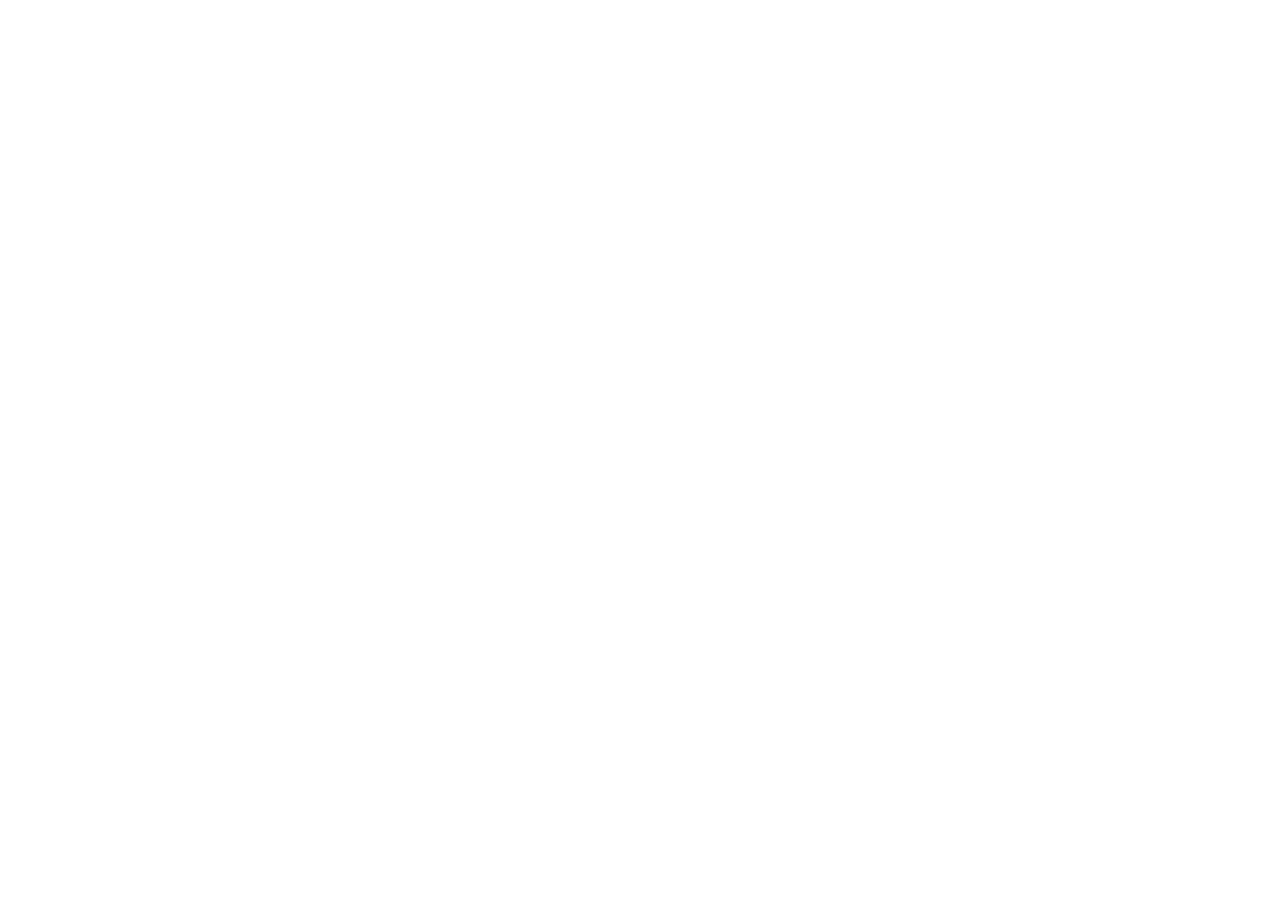
==== public/index.html @ 2d5417a7 "firebase stuff" ====
<!DOCTYPE html>
<html lang="en">
<head>
    <meta charset="UTF-8">
    <meta name="viewport" content="width=device-width, initial-scale=1.0">
    <title>Elkins TSA</title>
</head>
<body>
    <section ide = "home">

    </section>
    <section id = "competitions">

    </section>
    <section id = "calendar">

    </section>
    <section id = "about">

    </section>
    <section id = "contact">

    </section>
</body>
</html>
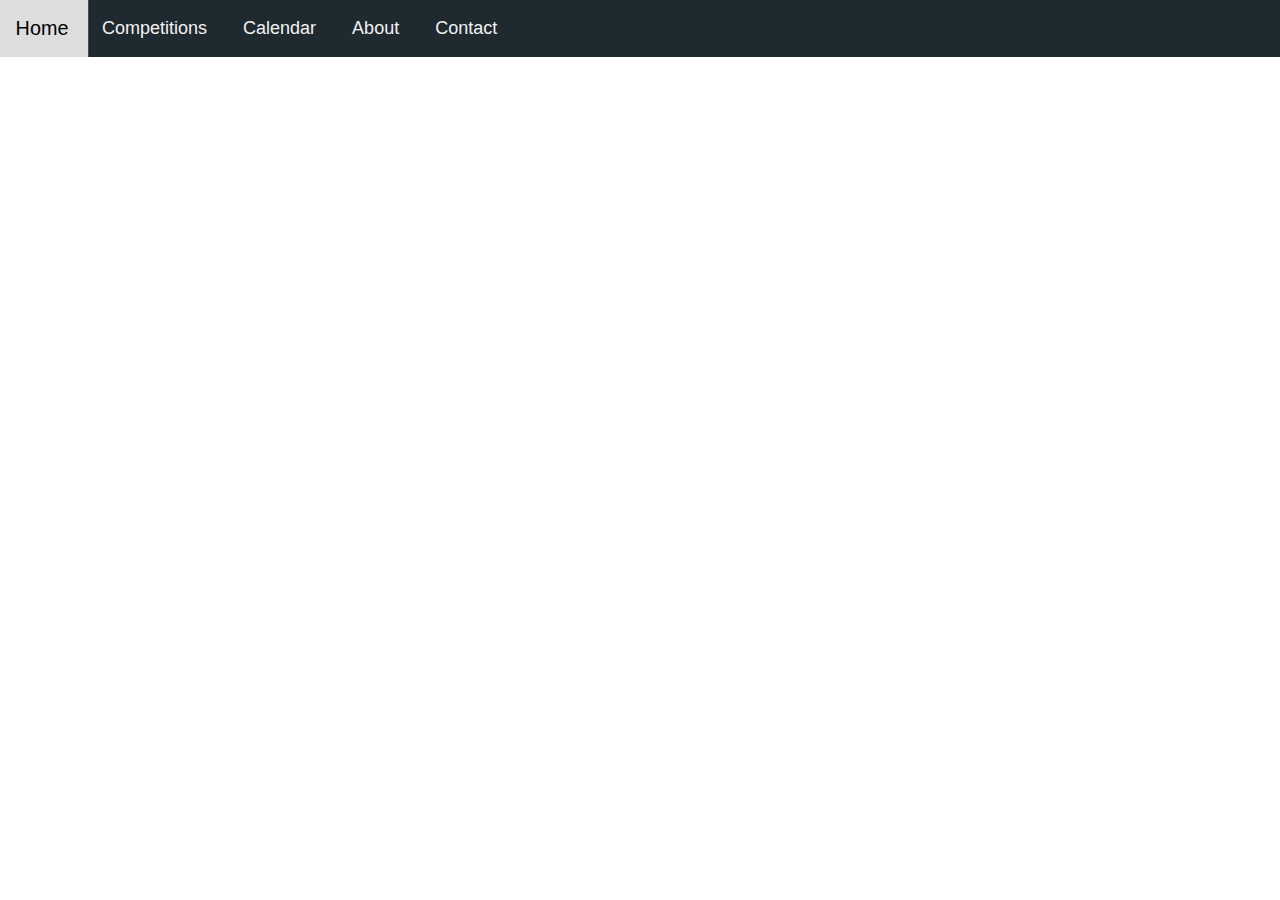
==== commit 1e87c212: "navbar" ====
--- a/public/index.html
+++ b/public/index.html
@@ -1,25 +1,35 @@
 <!DOCTYPE html>
 <html lang="en">
+
 <head>
     <meta charset="UTF-8">
     <meta name="viewport" content="width=device-width, initial-scale=1.0">
     <title>Elkins TSA</title>
+    <link rel="stylesheet" href="css/index.css">
 </head>
+
 <body>
-    <section ide = "home">
+    <div id="topnav">
+        <a class="active" href="#home">Home</a>
+        <a href="#competitions">Competitions</a>
+        <a href="#calendar">Calendar</a>
+        <a href="#about">About</a>
+        <a href="#contact">Contact</a>
+    </div>
+    <section id="home">
+    </section>
+    <section id="competitions">
 
     </section>
-    <section id = "competitions">
+    <section id="calendar">
 
     </section>
-    <section id = "calendar">
+    <section id="about">
 
     </section>
-    <section id = "about">
-
-    </section>
-    <section id = "contact">
+    <section id="contact">
 
     </section>
 </body>
+
 </html>--- a/public/css/index.css
+++ b/public/css/index.css
@@ -0,0 +1,33 @@
+#topnav {
+    z-index: 10;
+    position: fixed;
+    width: 100%;
+    top: 0px;
+    left: 0px;
+    background-color: rgb(31, 41, 48);
+    min-height: 5vh;
+    overflow: hidden;
+}
+
+#topnav a {
+    float: left;
+    font-family: 'Gill Sans', 'Gill Sans MT', Calibri, 'Trebuchet MS', sans-serif;
+    display: block;
+    color: #f2f2f2;
+    text-align: center;
+    padding: 2vh;
+    text-decoration: none;
+    font-size: 2vh;
+    transition: transform .2s;
+}
+
+#topnav a:hover {
+    background-color: #ddd;
+    color: black;
+    transform: scale(1.1);
+}
+
+.active {
+    background-color: #3b586b;
+    color: white;
+}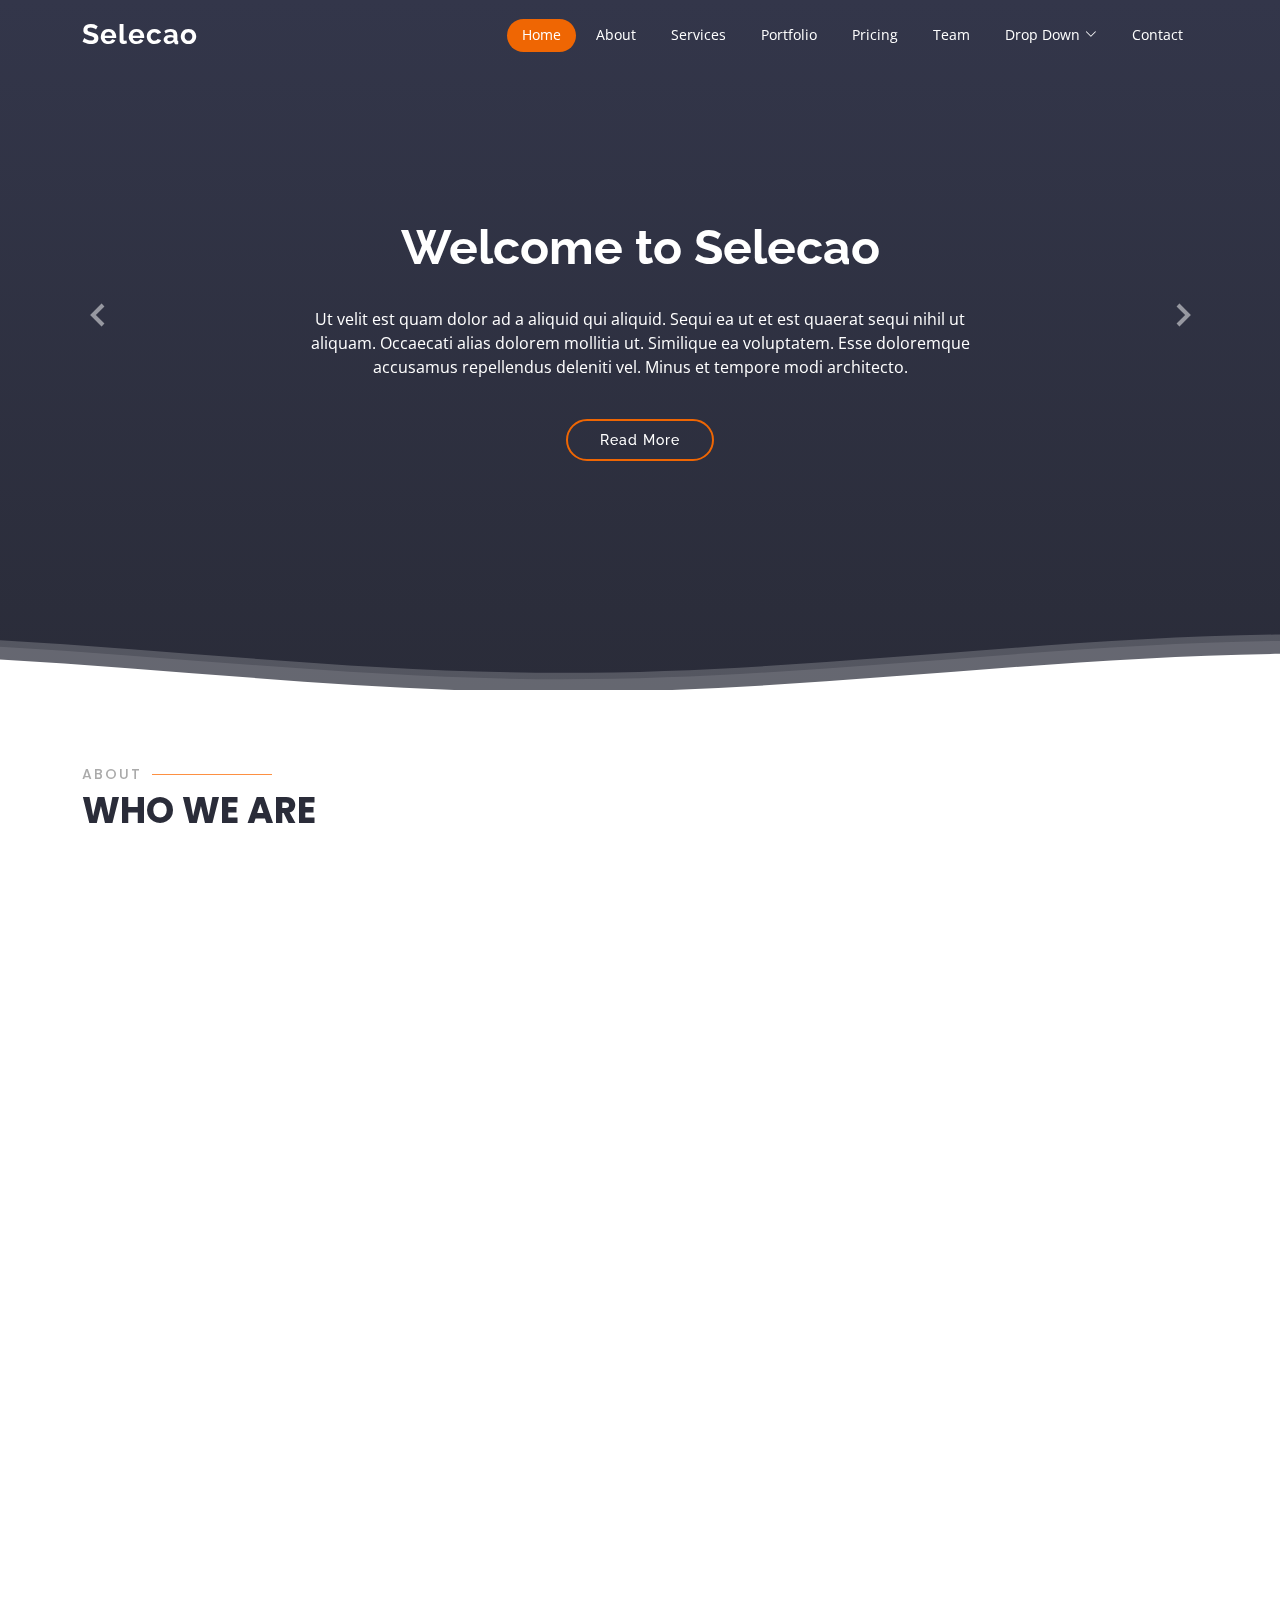
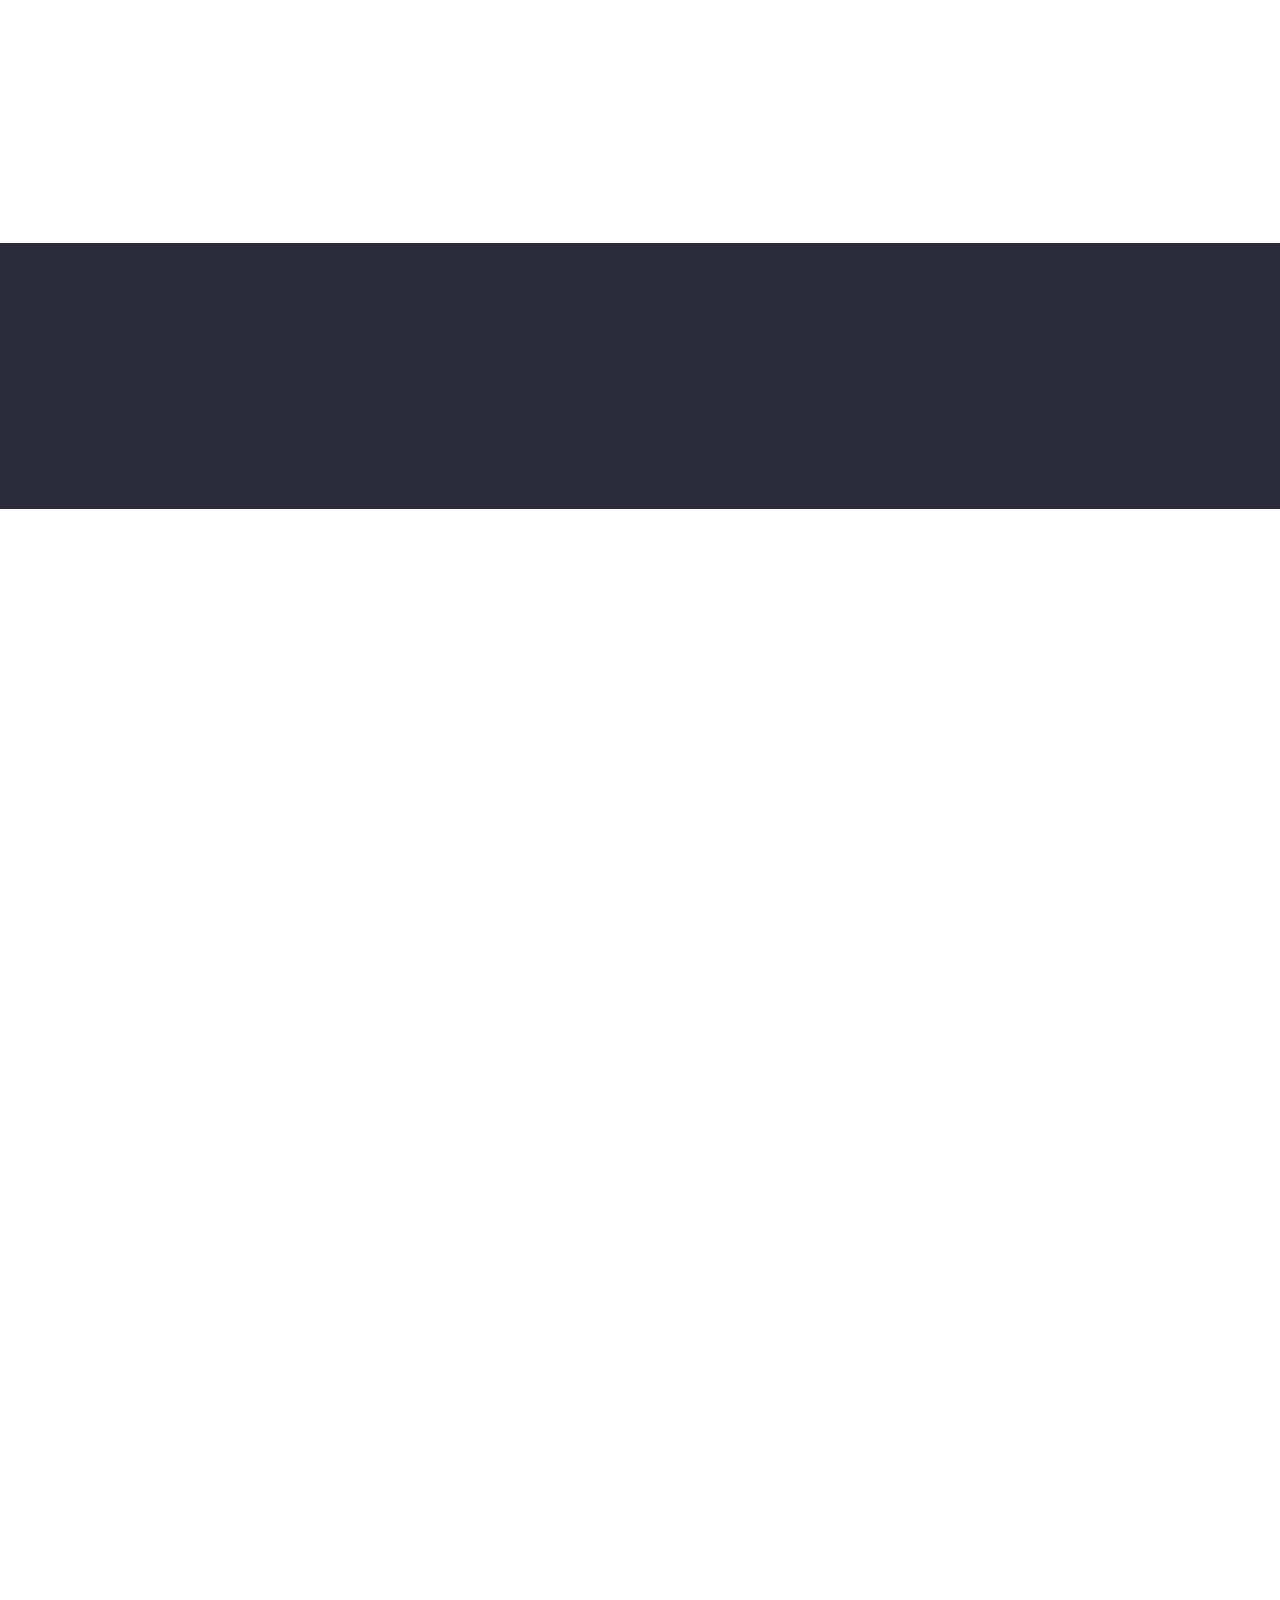
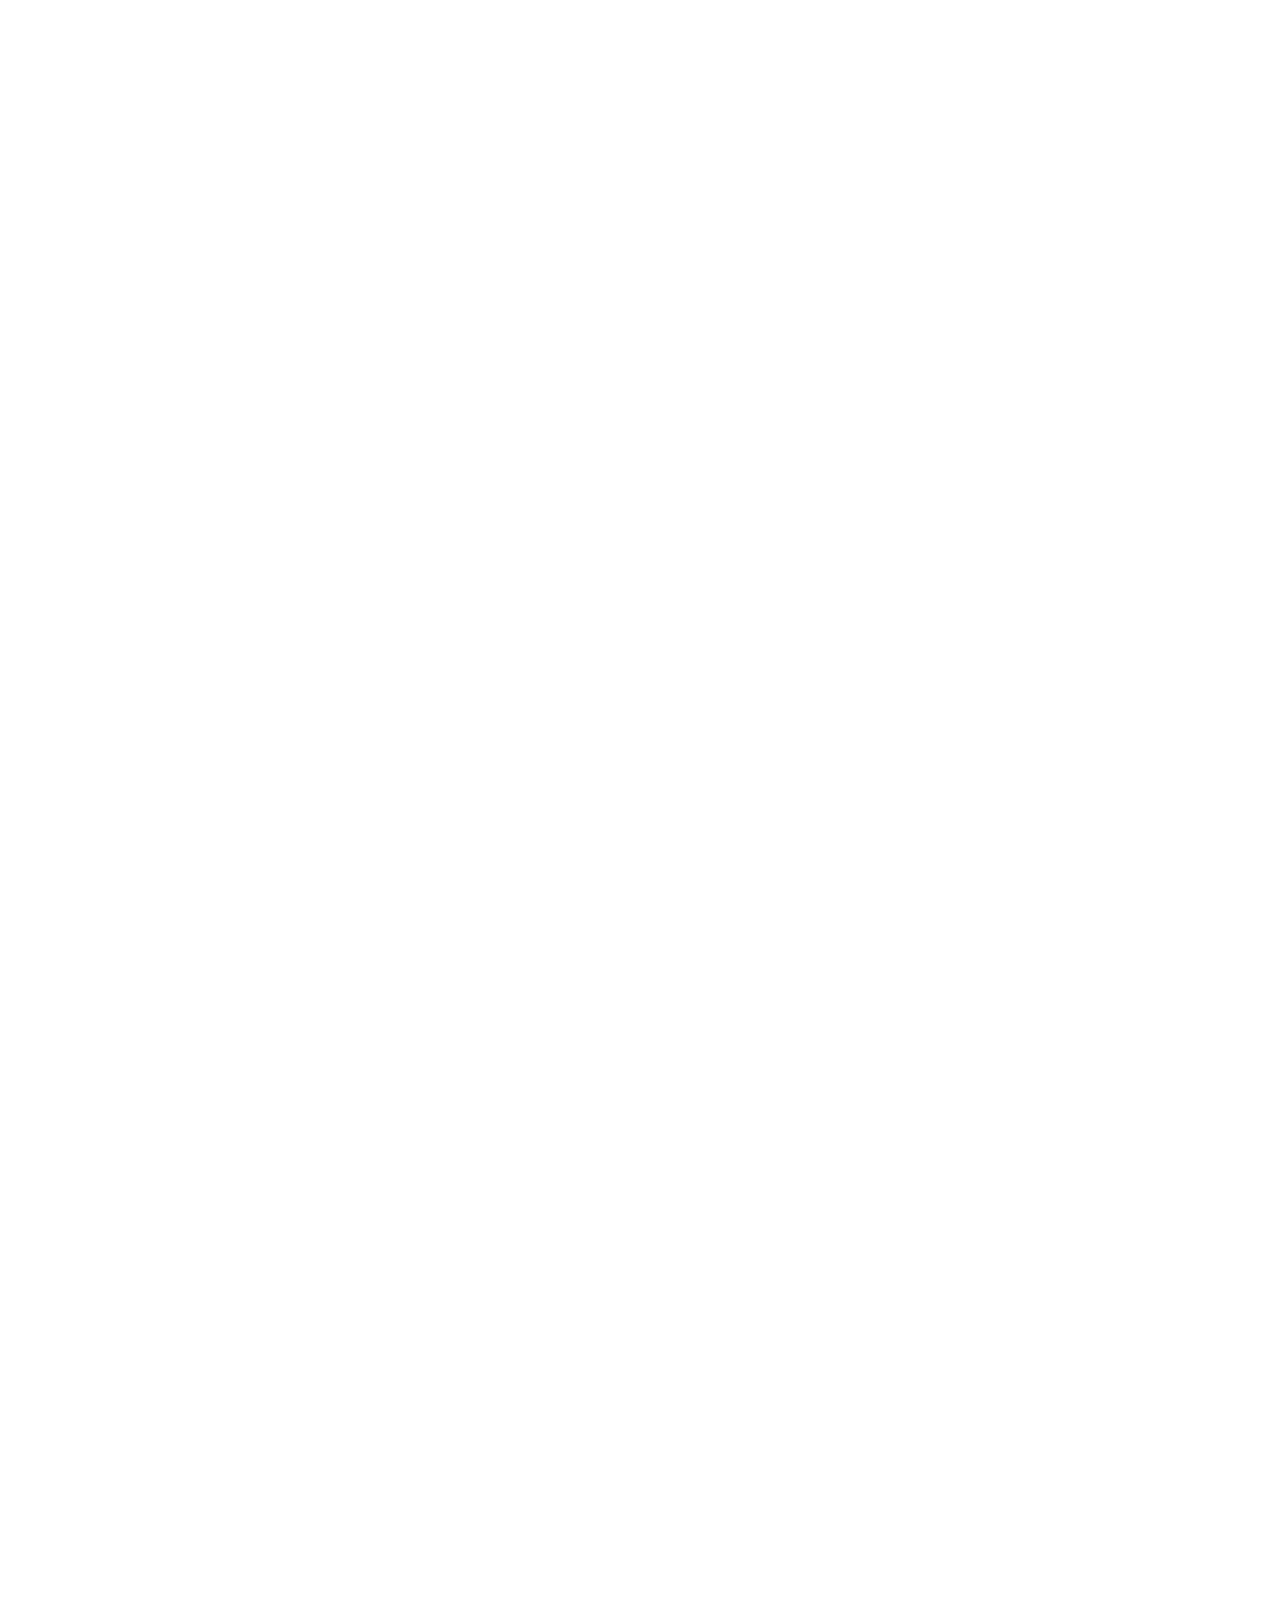
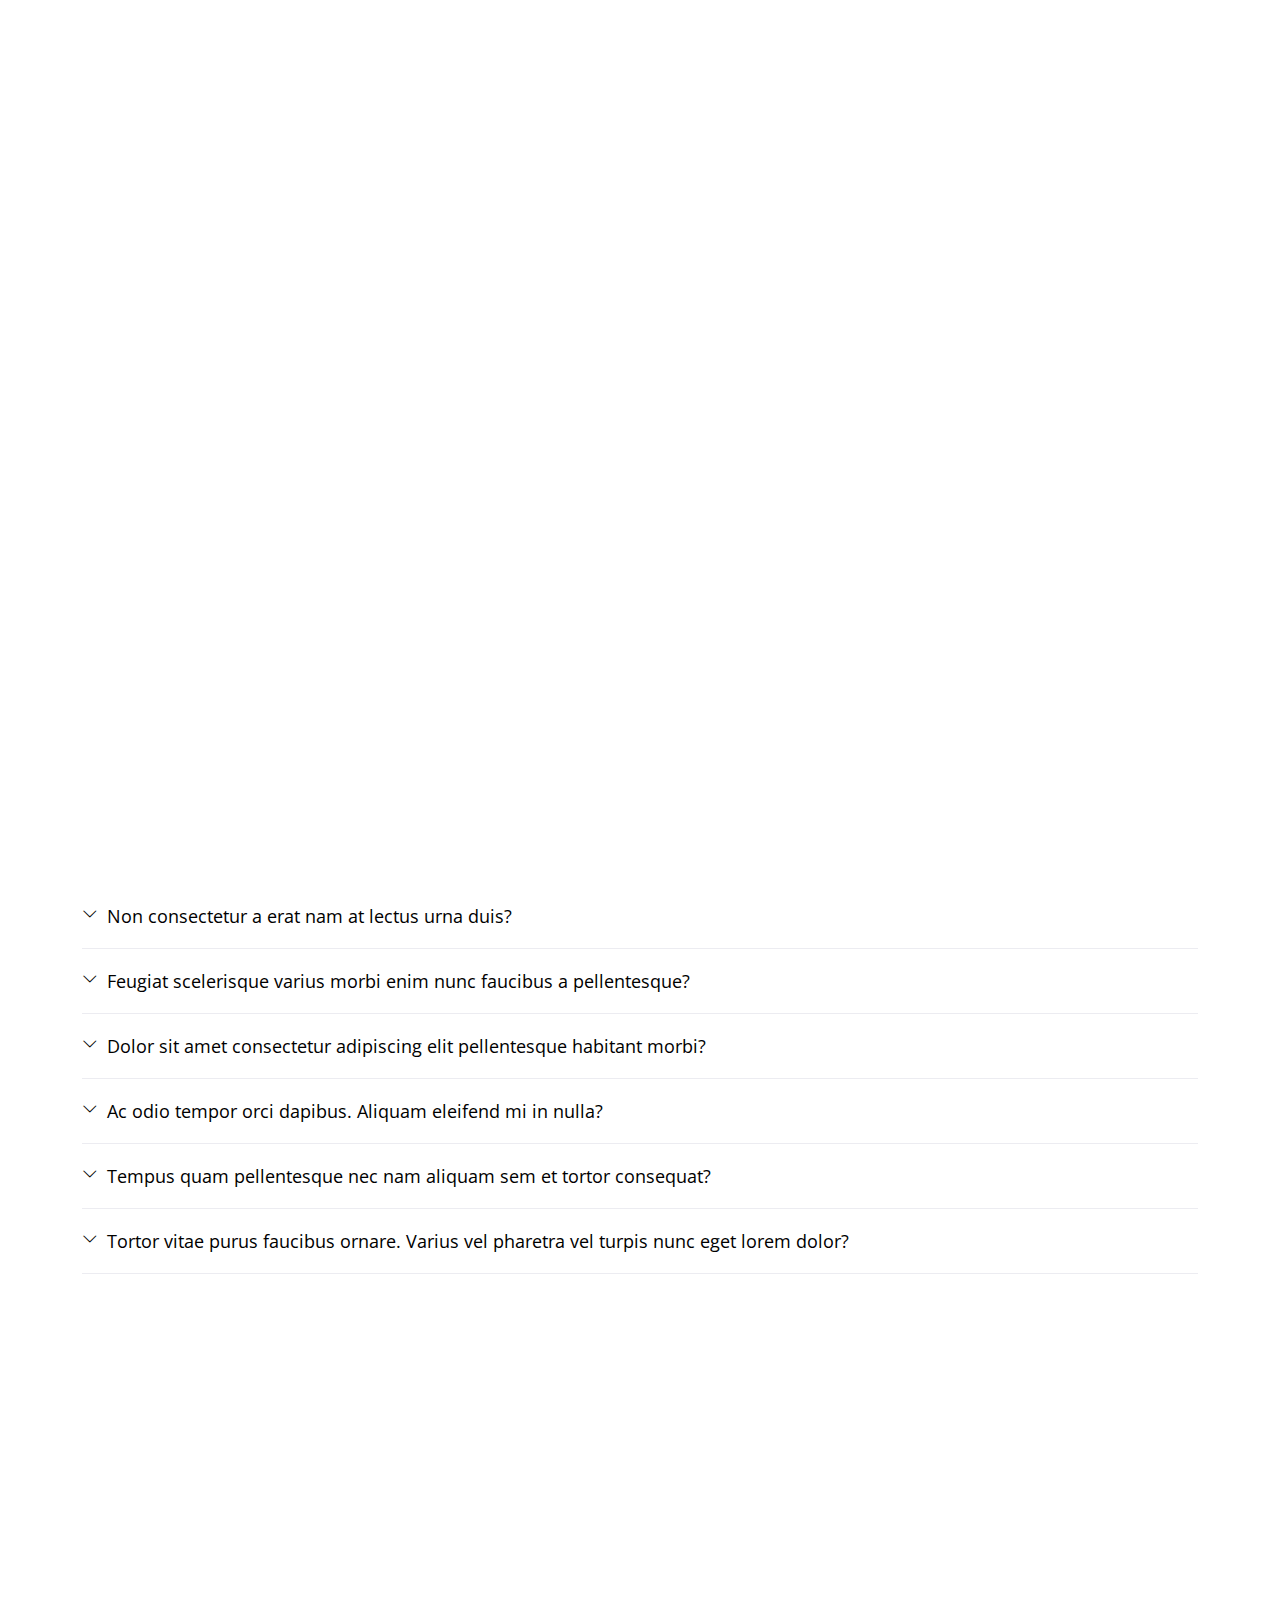
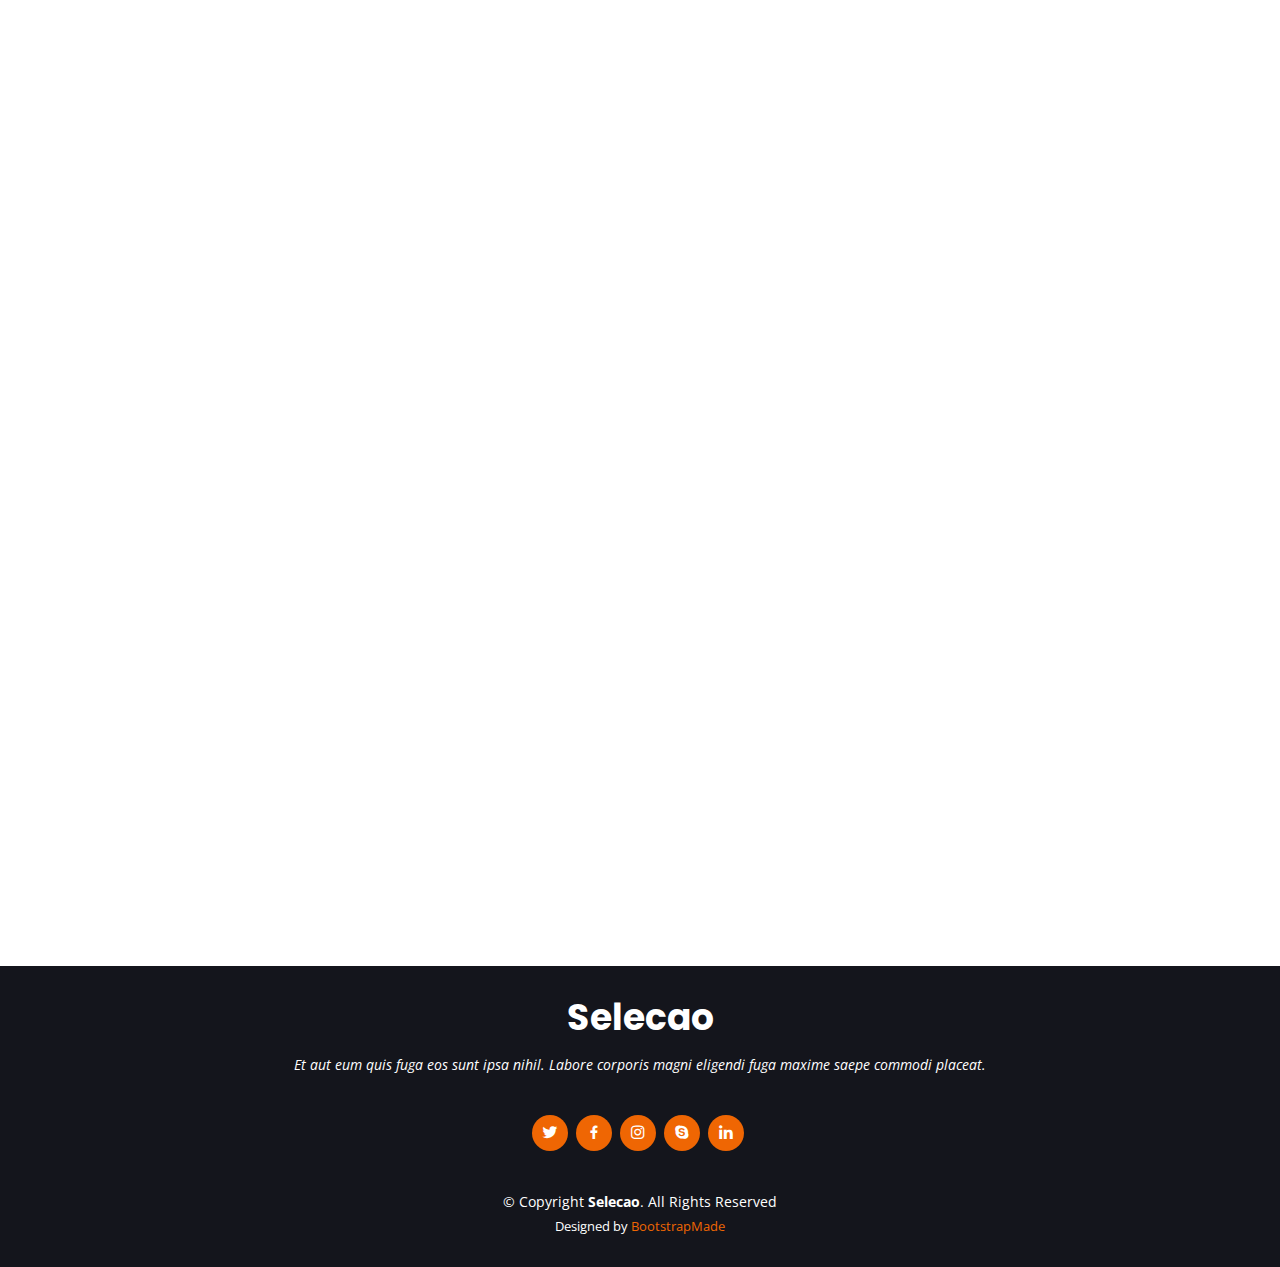
==== commit 4a9131ed: "boot strap chnages" ====
--- a/public/index.html
+++ b/public/index.html
@@ -2,34 +2,938 @@
 <html lang="en">
 
 <head>
-    <meta charset="UTF-8">
-    <meta name="viewport" content="width=device-width, initial-scale=1.0">
-    <title>Elkins TSA</title>
-    <link rel="stylesheet" href="css/index.css">
+  <meta charset="utf-8">
+  <meta content="width=device-width, initial-scale=1.0" name="viewport">
+
+  <title>Selecao Bootstrap Template - Index</title>
+  <meta content="" name="description">
+  <meta content="" name="keywords">
+
+  <!-- Favicons -->
+  <link href="assets/img/favicon.png" rel="icon">
+  <link href="assets/img/apple-touch-icon.png" rel="apple-touch-icon">
+
+  <!-- Google Fonts -->
+  <link href="https://fonts.googleapis.com/css?family=Open+Sans:300,300i,400,400i,600,600i,700,700i|Raleway:300,300i,400,400i,500,500i,600,600i,700,700i|Poppins:300,300i,400,400i,500,500i,600,600i,700,700i" rel="stylesheet">
+
+  <!-- Vendor CSS Files -->
+  <link href="assets/vendor/animate.css/animate.min.css" rel="stylesheet">
+  <link href="assets/vendor/aos/aos.css" rel="stylesheet">
+  <link href="assets/vendor/bootstrap/css/bootstrap.min.css" rel="stylesheet">
+  <link href="assets/vendor/bootstrap-icons/bootstrap-icons.css" rel="stylesheet">
+  <link href="assets/vendor/boxicons/css/boxicons.min.css" rel="stylesheet">
+  <link href="assets/vendor/glightbox/css/glightbox.min.css" rel="stylesheet">
+  <link href="assets/vendor/remixicon/remixicon.css" rel="stylesheet">
+  <link href="assets/vendor/swiper/swiper-bundle.min.css" rel="stylesheet">
+
+  <!-- Template Main CSS File -->
+  <link href="assets/css/style.css" rel="stylesheet">
+
+  <!-- =======================================================
+  * Template Name: Selecao
+  * Updated: Jul 27 2023 with Bootstrap v5.3.1
+  * Template URL: https://bootstrapmade.com/selecao-bootstrap-template/
+  * Author: BootstrapMade.com
+  * License: https://bootstrapmade.com/license/
+  ======================================================== -->
 </head>
 
 <body>
-    <div id="topnav">
-        <a class="active" href="#home">Home</a>
-        <a href="#competitions">Competitions</a>
-        <a href="#calendar">Calendar</a>
-        <a href="#about">About</a>
-        <a href="#contact">Contact</a>
+
+  <!-- ======= Header ======= -->
+  <header id="header" class="fixed-top d-flex align-items-center  header-transparent ">
+    <div class="container d-flex align-items-center justify-content-between">
+
+      <div class="logo">
+        <h1><a href="index.html">Selecao</a></h1>
+        <!-- Uncomment below if you prefer to use an image logo -->
+        <!-- <a href="index.html"><img src="assets/img/logo.png" alt="" class="img-fluid"></a>-->
+      </div>
+
+      <nav id="navbar" class="navbar">
+        <ul>
+          <li><a class="nav-link scrollto active" href="#hero">Home</a></li>
+          <li><a class="nav-link scrollto" href="#about">About</a></li>
+          <li><a class="nav-link scrollto" href="#services">Services</a></li>
+          <li><a class="nav-link scrollto " href="#portfolio">Portfolio</a></li>
+          <li><a class="nav-link scrollto" href="#pricing">Pricing</a></li>
+          <li><a class="nav-link scrollto" href="#team">Team</a></li>
+          <li class="dropdown"><a href="#"><span>Drop Down</span> <i class="bi bi-chevron-down"></i></a>
+            <ul>
+              <li><a href="#">Drop Down 1</a></li>
+              <li class="dropdown"><a href="#"><span>Deep Drop Down</span> <i class="bi bi-chevron-right"></i></a>
+                <ul>
+                  <li><a href="#">Deep Drop Down 1</a></li>
+                  <li><a href="#">Deep Drop Down 2</a></li>
+                  <li><a href="#">Deep Drop Down 3</a></li>
+                  <li><a href="#">Deep Drop Down 4</a></li>
+                  <li><a href="#">Deep Drop Down 5</a></li>
+                </ul>
+              </li>
+              <li><a href="#">Drop Down 2</a></li>
+              <li><a href="#">Drop Down 3</a></li>
+              <li><a href="#">Drop Down 4</a></li>
+            </ul>
+          </li>
+          <li><a class="nav-link scrollto" href="#contact">Contact</a></li>
+        </ul>
+        <i class="bi bi-list mobile-nav-toggle"></i>
+      </nav><!-- .navbar -->
+
     </div>
-    <section id="home">
-    </section>
-    <section id="competitions">
-
-    </section>
-    <section id="calendar">
-
-    </section>
-    <section id="about">
-
-    </section>
-    <section id="contact">
-
-    </section>
+  </header><!-- End Header -->
+
+  <!-- ======= Hero Section ======= -->
+  <section id="hero" class="d-flex flex-column justify-content-end align-items-center">
+    <div id="heroCarousel" data-bs-interval="5000" class="container carousel carousel-fade" data-bs-ride="carousel">
+
+      <!-- Slide 1 -->
+      <div class="carousel-item active">
+        <div class="carousel-container">
+          <h2 class="animate__animated animate__fadeInDown">Welcome to <span>Selecao</span></h2>
+          <p class="animate__animated fanimate__adeInUp">Ut velit est quam dolor ad a aliquid qui aliquid. Sequi ea ut et est quaerat sequi nihil ut aliquam. Occaecati alias dolorem mollitia ut. Similique ea voluptatem. Esse doloremque accusamus repellendus deleniti vel. Minus et tempore modi architecto.</p>
+          <a href="#about" class="btn-get-started animate__animated animate__fadeInUp scrollto">Read More</a>
+        </div>
+      </div>
+
+      <!-- Slide 2 -->
+      <div class="carousel-item">
+        <div class="carousel-container">
+          <h2 class="animate__animated animate__fadeInDown">Lorem Ipsum Dolor</h2>
+          <p class="animate__animated animate__fadeInUp">Ut velit est quam dolor ad a aliquid qui aliquid. Sequi ea ut et est quaerat sequi nihil ut aliquam. Occaecati alias dolorem mollitia ut. Similique ea voluptatem. Esse doloremque accusamus repellendus deleniti vel. Minus et tempore modi architecto.</p>
+          <a href="#about" class="btn-get-started animate__animated animate__fadeInUp scrollto">Read More</a>
+        </div>
+      </div>
+
+      <!-- Slide 3 -->
+      <div class="carousel-item">
+        <div class="carousel-container">
+          <h2 class="animate__animated animate__fadeInDown">Sequi ea ut et est quaerat</h2>
+          <p class="animate__animated animate__fadeInUp">Ut velit est quam dolor ad a aliquid qui aliquid. Sequi ea ut et est quaerat sequi nihil ut aliquam. Occaecati alias dolorem mollitia ut. Similique ea voluptatem. Esse doloremque accusamus repellendus deleniti vel. Minus et tempore modi architecto.</p>
+          <a href="#about" class="btn-get-started animate__animated animate__fadeInUp scrollto">Read More</a>
+        </div>
+      </div>
+
+      <a class="carousel-control-prev" href="#heroCarousel" role="button" data-bs-slide="prev">
+        <span class="carousel-control-prev-icon bx bx-chevron-left" aria-hidden="true"></span>
+      </a>
+
+      <a class="carousel-control-next" href="#heroCarousel" role="button" data-bs-slide="next">
+        <span class="carousel-control-next-icon bx bx-chevron-right" aria-hidden="true"></span>
+      </a>
+
+    </div>
+
+    <svg class="hero-waves" xmlns="http://www.w3.org/2000/svg" xmlns:xlink="http://www.w3.org/1999/xlink" viewBox="0 24 150 28 " preserveAspectRatio="none">
+      <defs>
+        <path id="wave-path" d="M-160 44c30 0 58-18 88-18s 58 18 88 18 58-18 88-18 58 18 88 18 v44h-352z">
+      </defs>
+      <g class="wave1">
+        <use xlink:href="#wave-path" x="50" y="3" fill="rgba(255,255,255, .1)">
+      </g>
+      <g class="wave2">
+        <use xlink:href="#wave-path" x="50" y="0" fill="rgba(255,255,255, .2)">
+      </g>
+      <g class="wave3">
+        <use xlink:href="#wave-path" x="50" y="9" fill="#fff">
+      </g>
+    </svg>
+
+  </section><!-- End Hero -->
+
+  <main id="main">
+
+    <!-- ======= About Section ======= -->
+    <section id="about" class="about">
+      <div class="container">
+
+        <div class="section-title" data-aos="zoom-out">
+          <h2>About</h2>
+          <p>Who we are</p>
+        </div>
+
+        <div class="row content" data-aos="fade-up">
+          <div class="col-lg-6">
+            <p>
+              Lorem ipsum dolor sit amet, consectetur adipiscing elit, sed do eiusmod tempor incididunt ut labore et dolore
+              magna aliqua.
+            </p>
+            <ul>
+              <li><i class="ri-check-double-line"></i> Ullamco laboris nisi ut aliquip ex ea commodo consequat</li>
+              <li><i class="ri-check-double-line"></i> Duis aute irure dolor in reprehenderit in voluptate velit</li>
+              <li><i class="ri-check-double-line"></i> Ullamco laboris nisi ut aliquip ex ea commodo consequat</li>
+            </ul>
+          </div>
+          <div class="col-lg-6 pt-4 pt-lg-0">
+            <p>
+              Ullamco laboris nisi ut aliquip ex ea commodo consequat. Duis aute irure dolor in reprehenderit in voluptate
+              velit esse cillum dolore eu fugiat nulla pariatur. Excepteur sint occaecat cupidatat non proident, sunt in
+              culpa qui officia deserunt mollit anim id est laborum.
+            </p>
+            <a href="#" class="btn-learn-more">Learn More</a>
+          </div>
+        </div>
+
+      </div>
+    </section><!-- End About Section -->
+
+    <!-- ======= Features Section ======= -->
+    <section id="features" class="features">
+      <div class="container">
+
+        <ul class="nav nav-tabs row d-flex">
+          <li class="nav-item col-3" data-aos="zoom-in">
+            <a class="nav-link active show" data-bs-toggle="tab" href="#tab-1">
+              <i class="ri-gps-line"></i>
+              <h4 class="d-none d-lg-block">Modi sit est dela pireda nest</h4>
+            </a>
+          </li>
+          <li class="nav-item col-3" data-aos="zoom-in" data-aos-delay="100">
+            <a class="nav-link" data-bs-toggle="tab" href="#tab-2">
+              <i class="ri-body-scan-line"></i>
+              <h4 class="d-none d-lg-block">Unde praesenti mara setra le</h4>
+            </a>
+          </li>
+          <li class="nav-item col-3" data-aos="zoom-in" data-aos-delay="200">
+            <a class="nav-link" data-bs-toggle="tab" href="#tab-3">
+              <i class="ri-sun-line"></i>
+              <h4 class="d-none d-lg-block">Pariatur explica nitro dela</h4>
+            </a>
+          </li>
+          <li class="nav-item col-3" data-aos="zoom-in" data-aos-delay="300">
+            <a class="nav-link" data-bs-toggle="tab" href="#tab-4">
+              <i class="ri-store-line"></i>
+              <h4 class="d-none d-lg-block">Nostrum qui dile node</h4>
+            </a>
+          </li>
+        </ul>
+
+        <div class="tab-content" data-aos="fade-up">
+          <div class="tab-pane active show" id="tab-1">
+            <div class="row">
+              <div class="col-lg-6 order-2 order-lg-1 mt-3 mt-lg-0">
+                <h3>Voluptatem dignissimos provident quasi corporis voluptates sit assumenda.</h3>
+                <p class="fst-italic">
+                  Lorem ipsum dolor sit amet, consectetur adipiscing elit, sed do eiusmod tempor incididunt ut labore et dolore
+                  magna aliqua.
+                </p>
+                <ul>
+                  <li><i class="ri-check-double-line"></i> Ullamco laboris nisi ut aliquip ex ea commodo consequat.</li>
+                  <li><i class="ri-check-double-line"></i> Duis aute irure dolor in reprehenderit in voluptate velit.</li>
+                  <li><i class="ri-check-double-line"></i> Ullamco laboris nisi ut aliquip ex ea commodo consequat. Duis aute irure dolor in reprehenderit in voluptate trideta storacalaperda mastiro dolore eu fugiat nulla pariatur.</li>
+                </ul>
+                <p>
+                  Ullamco laboris nisi ut aliquip ex ea commodo consequat. Duis aute irure dolor in reprehenderit in voluptate
+                  velit esse cillum dolore eu fugiat nulla pariatur. Excepteur sint occaecat cupidatat non proident, sunt in
+                  culpa qui officia deserunt mollit anim id est laborum
+                </p>
+              </div>
+              <div class="col-lg-6 order-1 order-lg-2 text-center">
+                <img src="assets/img/features-1.png" alt="" class="img-fluid">
+              </div>
+            </div>
+          </div>
+          <div class="tab-pane" id="tab-2">
+            <div class="row">
+              <div class="col-lg-6 order-2 order-lg-1 mt-3 mt-lg-0">
+                <h3>Neque exercitationem debitis soluta quos debitis quo mollitia officia est</h3>
+                <p>
+                  Ullamco laboris nisi ut aliquip ex ea commodo consequat. Duis aute irure dolor in reprehenderit in voluptate
+                  velit esse cillum dolore eu fugiat nulla pariatur. Excepteur sint occaecat cupidatat non proident, sunt in
+                  culpa qui officia deserunt mollit anim id est laborum
+                </p>
+                <p class="fst-italic">
+                  Lorem ipsum dolor sit amet, consectetur adipiscing elit, sed do eiusmod tempor incididunt ut labore et dolore
+                  magna aliqua.
+                </p>
+                <ul>
+                  <li><i class="ri-check-double-line"></i> Ullamco laboris nisi ut aliquip ex ea commodo consequat.</li>
+                  <li><i class="ri-check-double-line"></i> Duis aute irure dolor in reprehenderit in voluptate velit.</li>
+                  <li><i class="ri-check-double-line"></i> Provident mollitia neque rerum asperiores dolores quos qui a. Ipsum neque dolor voluptate nisi sed.</li>
+                  <li><i class="ri-check-double-line"></i> Ullamco laboris nisi ut aliquip ex ea commodo consequat. Duis aute irure dolor in reprehenderit in voluptate trideta storacalaperda mastiro dolore eu fugiat nulla pariatur.</li>
+                </ul>
+              </div>
+              <div class="col-lg-6 order-1 order-lg-2 text-center">
+                <img src="assets/img/features-2.png" alt="" class="img-fluid">
+              </div>
+            </div>
+          </div>
+          <div class="tab-pane" id="tab-3">
+            <div class="row">
+              <div class="col-lg-6 order-2 order-lg-1 mt-3 mt-lg-0">
+                <h3>Voluptatibus commodi ut accusamus ea repudiandae ut autem dolor ut assumenda</h3>
+                <p>
+                  Ullamco laboris nisi ut aliquip ex ea commodo consequat. Duis aute irure dolor in reprehenderit in voluptate
+                  velit esse cillum dolore eu fugiat nulla pariatur. Excepteur sint occaecat cupidatat non proident, sunt in
+                  culpa qui officia deserunt mollit anim id est laborum
+                </p>
+                <ul>
+                  <li><i class="ri-check-double-line"></i> Ullamco laboris nisi ut aliquip ex ea commodo consequat.</li>
+                  <li><i class="ri-check-double-line"></i> Duis aute irure dolor in reprehenderit in voluptate velit.</li>
+                  <li><i class="ri-check-double-line"></i> Provident mollitia neque rerum asperiores dolores quos qui a. Ipsum neque dolor voluptate nisi sed.</li>
+                </ul>
+                <p class="fst-italic">
+                  Lorem ipsum dolor sit amet, consectetur adipiscing elit, sed do eiusmod tempor incididunt ut labore et dolore
+                  magna aliqua.
+                </p>
+              </div>
+              <div class="col-lg-6 order-1 order-lg-2 text-center">
+                <img src="assets/img/features-3.png" alt="" class="img-fluid">
+              </div>
+            </div>
+          </div>
+          <div class="tab-pane" id="tab-4">
+            <div class="row">
+              <div class="col-lg-6 order-2 order-lg-1 mt-3 mt-lg-0">
+                <h3>Omnis fugiat ea explicabo sunt dolorum asperiores sequi inventore rerum</h3>
+                <p>
+                  Ullamco laboris nisi ut aliquip ex ea commodo consequat. Duis aute irure dolor in reprehenderit in voluptate
+                  velit esse cillum dolore eu fugiat nulla pariatur. Excepteur sint occaecat cupidatat non proident, sunt in
+                  culpa qui officia deserunt mollit anim id est laborum
+                </p>
+                <p class="fst-italic">
+                  Lorem ipsum dolor sit amet, consectetur adipiscing elit, sed do eiusmod tempor incididunt ut labore et dolore
+                  magna aliqua.
+                </p>
+                <ul>
+                  <li><i class="ri-check-double-line"></i> Ullamco laboris nisi ut aliquip ex ea commodo consequat.</li>
+                  <li><i class="ri-check-double-line"></i> Duis aute irure dolor in reprehenderit in voluptate velit.</li>
+                  <li><i class="ri-check-double-line"></i> Ullamco laboris nisi ut aliquip ex ea commodo consequat. Duis aute irure dolor in reprehenderit in voluptate trideta storacalaperda mastiro dolore eu fugiat nulla pariatur.</li>
+                </ul>
+              </div>
+              <div class="col-lg-6 order-1 order-lg-2 text-center">
+                <img src="assets/img/features-4.png" alt="" class="img-fluid">
+              </div>
+            </div>
+          </div>
+        </div>
+
+      </div>
+    </section><!-- End Features Section -->
+
+    <!-- ======= Cta Section ======= -->
+    <section id="cta" class="cta">
+      <div class="container">
+
+        <div class="row" data-aos="zoom-out">
+          <div class="col-lg-9 text-center text-lg-start">
+            <h3>Call To Action</h3>
+            <p> Duis aute irure dolor in reprehenderit in voluptate velit esse cillum dolore eu fugiat nulla pariatur. Excepteur sint occaecat cupidatat non proident, sunt in culpa qui officia deserunt mollit anim id est laborum.</p>
+          </div>
+          <div class="col-lg-3 cta-btn-container text-center">
+            <a class="cta-btn align-middle" href="#">Call To Action</a>
+          </div>
+        </div>
+
+      </div>
+    </section><!-- End Cta Section -->
+
+    <!-- ======= Services Section ======= -->
+    <section id="services" class="services">
+      <div class="container">
+
+        <div class="section-title" data-aos="zoom-out">
+          <h2>Services</h2>
+          <p>What we do offer</p>
+        </div>
+
+        <div class="row">
+          <div class="col-lg-4 col-md-6">
+            <div class="icon-box" data-aos="zoom-in-left">
+              <div class="icon"><i class="bi bi-briefcase" style="color: #ff689b;"></i></div>
+              <h4 class="title"><a href="">Lorem Ipsum</a></h4>
+              <p class="description">Voluptatum deleniti atque corrupti quos dolores et quas molestias excepturi sint occaecati cupiditate non provident</p>
+            </div>
+          </div>
+          <div class="col-lg-4 col-md-6 mt-5 mt-md-0">
+            <div class="icon-box" data-aos="zoom-in-left" data-aos-delay="100">
+              <div class="icon"><i class="bi bi-book" style="color: #e9bf06;"></i></div>
+              <h4 class="title"><a href="">Dolor Sitema</a></h4>
+              <p class="description">Minim veniam, quis nostrud exercitation ullamco laboris nisi ut aliquip ex ea commodo consequat tarad limino ata</p>
+            </div>
+          </div>
+
+          <div class="col-lg-4 col-md-6 mt-5 mt-lg-0 ">
+            <div class="icon-box" data-aos="zoom-in-left" data-aos-delay="200">
+              <div class="icon"><i class="bi bi-card-checklist" style="color: #3fcdc7;"></i></div>
+              <h4 class="title"><a href="">Sed ut perspiciatis</a></h4>
+              <p class="description">Duis aute irure dolor in reprehenderit in voluptate velit esse cillum dolore eu fugiat nulla pariatur</p>
+            </div>
+          </div>
+          <div class="col-lg-4 col-md-6 mt-5">
+            <div class="icon-box" data-aos="zoom-in-left" data-aos-delay="300">
+              <div class="icon"><i class="bi bi-binoculars" style="color:#41cf2e;"></i></div>
+              <h4 class="title"><a href="">Magni Dolores</a></h4>
+              <p class="description">Excepteur sint occaecat cupidatat non proident, sunt in culpa qui officia deserunt mollit anim id est laborum</p>
+            </div>
+          </div>
+
+          <div class="col-lg-4 col-md-6 mt-5">
+            <div class="icon-box" data-aos="zoom-in-left" data-aos-delay="400">
+              <div class="icon"><i class="bi bi-globe" style="color: #d6ff22;"></i></div>
+              <h4 class="title"><a href="">Nemo Enim</a></h4>
+              <p class="description">At vero eos et accusamus et iusto odio dignissimos ducimus qui blanditiis praesentium voluptatum deleniti atque</p>
+            </div>
+          </div>
+          <div class="col-lg-4 col-md-6 mt-5">
+            <div class="icon-box" data-aos="zoom-in-left" data-aos-delay="500">
+              <div class="icon"><i class="bi bi-clock" style="color: #4680ff;"></i></div>
+              <h4 class="title"><a href="">Eiusmod Tempor</a></h4>
+              <p class="description">Et harum quidem rerum facilis est et expedita distinctio. Nam libero tempore, cum soluta nobis est eligendi</p>
+            </div>
+          </div>
+        </div>
+
+      </div>
+    </section><!-- End Services Section -->
+
+    <!-- ======= Portfolio Section ======= -->
+    <section id="portfolio" class="portfolio">
+      <div class="container">
+
+        <div class="section-title" data-aos="zoom-out">
+          <h2>Portfolio</h2>
+          <p>What we've done</p>
+        </div>
+
+        <ul id="portfolio-flters" class="d-flex justify-content-end" data-aos="fade-up">
+          <li data-filter="*" class="filter-active">All</li>
+          <li data-filter=".filter-app">App</li>
+          <li data-filter=".filter-card">Card</li>
+          <li data-filter=".filter-web">Web</li>
+        </ul>
+
+        <div class="row portfolio-container" data-aos="fade-up">
+
+          <div class="col-lg-4 col-md-6 portfolio-item filter-app">
+            <div class="portfolio-img"><img src="assets/img/portfolio/portfolio-1.jpg" class="img-fluid" alt=""></div>
+            <div class="portfolio-info">
+              <h4>App 1</h4>
+              <p>App</p>
+              <a href="assets/img/portfolio/portfolio-1.jpg" data-gallery="portfolioGallery" class="portfolio-lightbox preview-link" title="App 1"><i class="bx bx-plus"></i></a>
+              <a href="portfolio-details.html" class="details-link" title="More Details"><i class="bx bx-link"></i></a>
+            </div>
+          </div>
+
+          <div class="col-lg-4 col-md-6 portfolio-item filter-web">
+            <div class="portfolio-img"><img src="assets/img/portfolio/portfolio-2.jpg" class="img-fluid" alt=""></div>
+            <div class="portfolio-info">
+              <h4>Web 3</h4>
+              <p>Web</p>
+              <a href="assets/img/portfolio/portfolio-2.jpg" data-gallery="portfolioGallery" class="portfolio-lightbox preview-link" title="Web 3"><i class="bx bx-plus"></i></a>
+              <a href="portfolio-details.html" class="details-link" title="More Details"><i class="bx bx-link"></i></a>
+            </div>
+          </div>
+
+          <div class="col-lg-4 col-md-6 portfolio-item filter-app">
+            <div class="portfolio-img"><img src="assets/img/portfolio/portfolio-3.jpg" class="img-fluid" alt=""></div>
+            <div class="portfolio-info">
+              <h4>App 2</h4>
+              <p>App</p>
+              <a href="assets/img/portfolio/portfolio-3.jpg" data-gallery="portfolioGallery" class="portfolio-lightbox preview-link" title="App 2"><i class="bx bx-plus"></i></a>
+              <a href="portfolio-details.html" class="details-link" title="More Details"><i class="bx bx-link"></i></a>
+            </div>
+          </div>
+
+          <div class="col-lg-4 col-md-6 portfolio-item filter-card">
+            <div class="portfolio-img"><img src="assets/img/portfolio/portfolio-4.jpg" class="img-fluid" alt=""></div>
+            <div class="portfolio-info">
+              <h4>Card 2</h4>
+              <p>Card</p>
+              <a href="assets/img/portfolio/portfolio-4.jpg" data-gallery="portfolioGallery" class="portfolio-lightbox preview-link" title="Card 2"><i class="bx bx-plus"></i></a>
+              <a href="portfolio-details.html" class="details-link" title="More Details"><i class="bx bx-link"></i></a>
+            </div>
+          </div>
+
+          <div class="col-lg-4 col-md-6 portfolio-item filter-web">
+            <div class="portfolio-img"><img src="assets/img/portfolio/portfolio-5.jpg" class="img-fluid" alt=""></div>
+            <div class="portfolio-info">
+              <h4>Web 2</h4>
+              <p>Web</p>
+              <a href="assets/img/portfolio/portfolio-5.jpg" data-gallery="portfolioGallery" class="portfolio-lightbox preview-link" title="Web 2"><i class="bx bx-plus"></i></a>
+              <a href="portfolio-details.html" class="details-link" title="More Details"><i class="bx bx-link"></i></a>
+            </div>
+          </div>
+
+          <div class="col-lg-4 col-md-6 portfolio-item filter-app">
+            <div class="portfolio-img"><img src="assets/img/portfolio/portfolio-6.jpg" class="img-fluid" alt=""></div>
+            <div class="portfolio-info">
+              <h4>App 3</h4>
+              <p>App</p>
+              <a href="assets/img/portfolio/portfolio-6.jpg" data-gallery="portfolioGallery" class="portfolio-lightbox preview-link" title="App 3"><i class="bx bx-plus"></i></a>
+              <a href="portfolio-details.html" class="details-link" title="More Details"><i class="bx bx-link"></i></a>
+            </div>
+          </div>
+
+          <div class="col-lg-4 col-md-6 portfolio-item filter-card">
+            <div class="portfolio-img"><img src="assets/img/portfolio/portfolio-7.jpg" class="img-fluid" alt=""></div>
+            <div class="portfolio-info">
+              <h4>Card 1</h4>
+              <p>Card</p>
+              <a href="assets/img/portfolio/portfolio-7.jpg" data-gallery="portfolioGallery" class="portfolio-lightbox preview-link" title="Card 1"><i class="bx bx-plus"></i></a>
+              <a href="portfolio-details.html" class="details-link" title="More Details"><i class="bx bx-link"></i></a>
+            </div>
+          </div>
+
+          <div class="col-lg-4 col-md-6 portfolio-item filter-card">
+            <div class="portfolio-img"><img src="assets/img/portfolio/portfolio-8.jpg" class="img-fluid" alt=""></div>
+            <div class="portfolio-info">
+              <h4>Card 3</h4>
+              <p>Card</p>
+              <a href="assets/img/portfolio/portfolio-8.jpg" data-gallery="portfolioGallery" class="portfolio-lightbox preview-link" title="Card 3"><i class="bx bx-plus"></i></a>
+              <a href="portfolio-details.html" class="details-link" title="More Details"><i class="bx bx-link"></i></a>
+            </div>
+          </div>
+
+          <div class="col-lg-4 col-md-6 portfolio-item filter-web">
+            <div class="portfolio-img"><img src="assets/img/portfolio/portfolio-9.jpg" class="img-fluid" alt=""></div>
+            <div class="portfolio-info">
+              <h4>Web 3</h4>
+              <p>Web</p>
+              <a href="assets/img/portfolio/portfolio-9.jpg" data-gallery="portfolioGallery" class="portfolio-lightbox preview-link" title="Web 3"><i class="bx bx-plus"></i></a>
+              <a href="portfolio-details.html" class="details-link" title="More Details"><i class="bx bx-link"></i></a>
+            </div>
+          </div>
+
+        </div>
+
+      </div>
+    </section><!-- End Portfolio Section -->
+
+    <!-- ======= Testimonials Section ======= -->
+    <section id="testimonials" class="testimonials">
+      <div class="container">
+
+        <div class="section-title" data-aos="zoom-out">
+          <h2>Testimonials</h2>
+          <p>What they are saying about us</p>
+        </div>
+
+        <div class="testimonials-slider swiper" data-aos="fade-up" data-aos-delay="100">
+          <div class="swiper-wrapper">
+
+            <div class="swiper-slide">
+              <div class="testimonial-item">
+                <p>
+                  <i class="bx bxs-quote-alt-left quote-icon-left"></i>
+                  Proin iaculis purus consequat sem cure digni ssim donec porttitora entum suscipit rhoncus. Accusantium quam, ultricies eget id, aliquam eget nibh et. Maecen aliquam, risus at semper.
+                  <i class="bx bxs-quote-alt-right quote-icon-right"></i>
+                </p>
+                <img src="assets/img/testimonials/testimonials-1.jpg" class="testimonial-img" alt="">
+                <h3>Saul Goodman</h3>
+                <h4>Ceo &amp; Founder</h4>
+              </div>
+            </div><!-- End testimonial item -->
+
+            <div class="swiper-slide">
+              <div class="testimonial-item">
+                <p>
+                  <i class="bx bxs-quote-alt-left quote-icon-left"></i>
+                  Export tempor illum tamen malis malis eram quae irure esse labore quem cillum quid cillum eram malis quorum velit fore eram velit sunt aliqua noster fugiat irure amet legam anim culpa.
+                  <i class="bx bxs-quote-alt-right quote-icon-right"></i>
+                </p>
+                <img src="assets/img/testimonials/testimonials-2.jpg" class="testimonial-img" alt="">
+                <h3>Sara Wilsson</h3>
+                <h4>Designer</h4>
+              </div>
+            </div><!-- End testimonial item -->
+
+            <div class="swiper-slide">
+              <div class="testimonial-item">
+                <p>
+                  <i class="bx bxs-quote-alt-left quote-icon-left"></i>
+                  Enim nisi quem export duis labore cillum quae magna enim sint quorum nulla quem veniam duis minim tempor labore quem eram duis noster aute amet eram fore quis sint minim.
+                  <i class="bx bxs-quote-alt-right quote-icon-right"></i>
+                </p>
+                <img src="assets/img/testimonials/testimonials-3.jpg" class="testimonial-img" alt="">
+                <h3>Jena Karlis</h3>
+                <h4>Store Owner</h4>
+              </div>
+            </div><!-- End testimonial item -->
+
+            <div class="swiper-slide">
+              <div class="testimonial-item">
+                <p>
+                  <i class="bx bxs-quote-alt-left quote-icon-left"></i>
+                  Fugiat enim eram quae cillum dolore dolor amet nulla culpa multos export minim fugiat minim velit minim dolor enim duis veniam ipsum anim magna sunt elit fore quem dolore labore illum veniam.
+                  <i class="bx bxs-quote-alt-right quote-icon-right"></i>
+                </p>
+                <img src="assets/img/testimonials/testimonials-4.jpg" class="testimonial-img" alt="">
+                <h3>Matt Brandon</h3>
+                <h4>Freelancer</h4>
+              </div>
+            </div><!-- End testimonial item -->
+
+            <div class="swiper-slide">
+              <div class="testimonial-item">
+                <p>
+                  <i class="bx bxs-quote-alt-left quote-icon-left"></i>
+                  Quis quorum aliqua sint quem legam fore sunt eram irure aliqua veniam tempor noster veniam enim culpa labore duis sunt culpa nulla illum cillum fugiat legam esse veniam culpa fore nisi cillum quid.
+                  <i class="bx bxs-quote-alt-right quote-icon-right"></i>
+                </p>
+                <img src="assets/img/testimonials/testimonials-5.jpg" class="testimonial-img" alt="">
+                <h3>John Larson</h3>
+                <h4>Entrepreneur</h4>
+              </div>
+            </div><!-- End testimonial item -->
+
+          </div>
+          <div class="swiper-pagination"></div>
+        </div>
+
+      </div>
+    </section><!-- End Testimonials Section -->
+
+    <!-- ======= Pricing Section ======= -->
+    <section id="pricing" class="pricing">
+      <div class="container">
+
+        <div class="section-title" data-aos="zoom-out">
+          <h2>Pricing</h2>
+          <p>Our Competing Prices</p>
+        </div>
+
+        <div class="row">
+
+          <div class="col-lg-3 col-md-6">
+            <div class="box" data-aos="zoom-in">
+              <h3>Free</h3>
+              <h4><sup>$</sup>0<span> / month</span></h4>
+              <ul>
+                <li>Aida dere</li>
+                <li>Nec feugiat nisl</li>
+                <li>Nulla at volutpat dola</li>
+                <li class="na">Pharetra massa</li>
+                <li class="na">Massa ultricies mi</li>
+              </ul>
+              <div class="btn-wrap">
+                <a href="#" class="btn-buy">Buy Now</a>
+              </div>
+            </div>
+          </div>
+
+          <div class="col-lg-3 col-md-6 mt-4 mt-md-0">
+            <div class="box featured" data-aos="zoom-in" data-aos-delay="100">
+              <h3>Business</h3>
+              <h4><sup>$</sup>19<span> / month</span></h4>
+              <ul>
+                <li>Aida dere</li>
+                <li>Nec feugiat nisl</li>
+                <li>Nulla at volutpat dola</li>
+                <li>Pharetra massa</li>
+                <li class="na">Massa ultricies mi</li>
+              </ul>
+              <div class="btn-wrap">
+                <a href="#" class="btn-buy">Buy Now</a>
+              </div>
+            </div>
+          </div>
+
+          <div class="col-lg-3 col-md-6 mt-4 mt-lg-0">
+            <div class="box" data-aos="zoom-in" data-aos-delay="200">
+              <h3>Developer</h3>
+              <h4><sup>$</sup>29<span> / month</span></h4>
+              <ul>
+                <li>Aida dere</li>
+                <li>Nec feugiat nisl</li>
+                <li>Nulla at volutpat dola</li>
+                <li>Pharetra massa</li>
+                <li>Massa ultricies mi</li>
+              </ul>
+              <div class="btn-wrap">
+                <a href="#" class="btn-buy">Buy Now</a>
+              </div>
+            </div>
+          </div>
+
+          <div class="col-lg-3 col-md-6 mt-4 mt-lg-0">
+            <div class="box" data-aos="zoom-in" data-aos-delay="300">
+              <span class="advanced">Advanced</span>
+              <h3>Ultimate</h3>
+              <h4><sup>$</sup>49<span> / month</span></h4>
+              <ul>
+                <li>Aida dere</li>
+                <li>Nec feugiat nisl</li>
+                <li>Nulla at volutpat dola</li>
+                <li>Pharetra massa</li>
+                <li>Massa ultricies mi</li>
+              </ul>
+              <div class="btn-wrap">
+                <a href="#" class="btn-buy">Buy Now</a>
+              </div>
+            </div>
+          </div>
+
+        </div>
+
+      </div>
+    </section><!-- End Pricing Section -->
+
+    <!-- ======= F.A.Q Section ======= -->
+    <section id="faq" class="faq">
+      <div class="container">
+
+        <div class="section-title" data-aos="zoom-out">
+          <h2>F.A.Q</h2>
+          <p>Frequently Asked Questions</p>
+        </div>
+
+        <ul class="faq-list">
+
+          <li>
+            <div data-bs-toggle="collapse" class="collapsed question" href="#faq1">Non consectetur a erat nam at lectus urna duis? <i class="bi bi-chevron-down icon-show"></i><i class="bi bi-chevron-up icon-close"></i></div>
+            <div id="faq1" class="collapse" data-bs-parent=".faq-list">
+              <p>
+                Feugiat pretium nibh ipsum consequat. Tempus iaculis urna id volutpat lacus laoreet non curabitur gravida. Venenatis lectus magna fringilla urna porttitor rhoncus dolor purus non.
+              </p>
+            </div>
+          </li>
+
+          <li>
+            <div data-bs-toggle="collapse" href="#faq2" class="collapsed question">Feugiat scelerisque varius morbi enim nunc faucibus a pellentesque? <i class="bi bi-chevron-down icon-show"></i><i class="bi bi-chevron-up icon-close"></i></div>
+            <div id="faq2" class="collapse" data-bs-parent=".faq-list">
+              <p>
+                Dolor sit amet consectetur adipiscing elit pellentesque habitant morbi. Id interdum velit laoreet id donec ultrices. Fringilla phasellus faucibus scelerisque eleifend donec pretium. Est pellentesque elit ullamcorper dignissim. Mauris ultrices eros in cursus turpis massa tincidunt dui.
+              </p>
+            </div>
+          </li>
+
+          <li>
+            <div data-bs-toggle="collapse" href="#faq3" class="collapsed question">Dolor sit amet consectetur adipiscing elit pellentesque habitant morbi? <i class="bi bi-chevron-down icon-show"></i><i class="bi bi-chevron-up icon-close"></i></div>
+            <div id="faq3" class="collapse" data-bs-parent=".faq-list">
+              <p>
+                Eleifend mi in nulla posuere sollicitudin aliquam ultrices sagittis orci. Faucibus pulvinar elementum integer enim. Sem nulla pharetra diam sit amet nisl suscipit. Rutrum tellus pellentesque eu tincidunt. Lectus urna duis convallis convallis tellus. Urna molestie at elementum eu facilisis sed odio morbi quis
+              </p>
+            </div>
+          </li>
+
+          <li>
+            <div data-bs-toggle="collapse" href="#faq4" class="collapsed question">Ac odio tempor orci dapibus. Aliquam eleifend mi in nulla? <i class="bi bi-chevron-down icon-show"></i><i class="bi bi-chevron-up icon-close"></i></div>
+            <div id="faq4" class="collapse" data-bs-parent=".faq-list">
+              <p>
+                Dolor sit amet consectetur adipiscing elit pellentesque habitant morbi. Id interdum velit laoreet id donec ultrices. Fringilla phasellus faucibus scelerisque eleifend donec pretium. Est pellentesque elit ullamcorper dignissim. Mauris ultrices eros in cursus turpis massa tincidunt dui.
+              </p>
+            </div>
+          </li>
+
+          <li>
+            <div data-bs-toggle="collapse" href="#faq5" class="collapsed question">Tempus quam pellentesque nec nam aliquam sem et tortor consequat? <i class="bi bi-chevron-down icon-show"></i><i class="bi bi-chevron-up icon-close"></i></div>
+            <div id="faq5" class="collapse" data-bs-parent=".faq-list">
+              <p>
+                Molestie a iaculis at erat pellentesque adipiscing commodo. Dignissim suspendisse in est ante in. Nunc vel risus commodo viverra maecenas accumsan. Sit amet nisl suscipit adipiscing bibendum est. Purus gravida quis blandit turpis cursus in
+              </p>
+            </div>
+          </li>
+
+          <li>
+            <div data-bs-toggle="collapse" href="#faq6" class="collapsed question">Tortor vitae purus faucibus ornare. Varius vel pharetra vel turpis nunc eget lorem dolor? <i class="bi bi-chevron-down icon-show"></i><i class="bi bi-chevron-up icon-close"></i></div>
+            <div id="faq6" class="collapse" data-bs-parent=".faq-list">
+              <p>
+                Laoreet sit amet cursus sit amet dictum sit amet justo. Mauris vitae ultricies leo integer malesuada nunc vel. Tincidunt eget nullam non nisi est sit amet. Turpis nunc eget lorem dolor sed. Ut venenatis tellus in metus vulputate eu scelerisque. Pellentesque diam volutpat commodo sed egestas egestas fringilla phasellus faucibus. Nibh tellus molestie nunc non blandit massa enim nec.
+              </p>
+            </div>
+          </li>
+
+        </ul>
+
+      </div>
+    </section><!-- End F.A.Q Section -->
+
+    <!-- ======= Team Section ======= -->
+    <section id="team" class="team">
+      <div class="container">
+
+        <div class="section-title" data-aos="zoom-out">
+          <h2>Team</h2>
+          <p>Our Hardworking Team</p>
+        </div>
+
+        <div class="row">
+
+          <div class="col-lg-3 col-md-6 d-flex align-items-stretch">
+            <div class="member" data-aos="fade-up">
+              <div class="member-img">
+                <img src="assets/img/team/team-1.jpg" class="img-fluid" alt="">
+                <div class="social">
+                  <a href=""><i class="bi bi-twitter"></i></a>
+                  <a href=""><i class="bi bi-facebook"></i></a>
+                  <a href=""><i class="bi bi-instagram"></i></a>
+                  <a href=""><i class="bi bi-linkedin"></i></a>
+                </div>
+              </div>
+              <div class="member-info">
+                <h4>Walter White</h4>
+                <span>Chief Executive Officer</span>
+              </div>
+            </div>
+          </div>
+
+          <div class="col-lg-3 col-md-6 d-flex align-items-stretch">
+            <div class="member" data-aos="fade-up" data-aos-delay="100">
+              <div class="member-img">
+                <img src="assets/img/team/team-2.jpg" class="img-fluid" alt="">
+                <div class="social">
+                  <a href=""><i class="bi bi-twitter"></i></a>
+                  <a href=""><i class="bi bi-facebook"></i></a>
+                  <a href=""><i class="bi bi-instagram"></i></a>
+                  <a href=""><i class="bi bi-linkedin"></i></a>
+                </div>
+              </div>
+              <div class="member-info">
+                <h4>Sarah Jhonson</h4>
+                <span>Product Manager</span>
+              </div>
+            </div>
+          </div>
+
+          <div class="col-lg-3 col-md-6 d-flex align-items-stretch">
+            <div class="member" data-aos="fade-up" data-aos-delay="200">
+              <div class="member-img">
+                <img src="assets/img/team/team-3.jpg" class="img-fluid" alt="">
+                <div class="social">
+                  <a href=""><i class="bi bi-twitter"></i></a>
+                  <a href=""><i class="bi bi-facebook"></i></a>
+                  <a href=""><i class="bi bi-instagram"></i></a>
+                  <a href=""><i class="bi bi-linkedin"></i></a>
+                </div>
+              </div>
+              <div class="member-info">
+                <h4>William Anderson</h4>
+                <span>CTO</span>
+              </div>
+            </div>
+          </div>
+
+          <div class="col-lg-3 col-md-6 d-flex align-items-stretch">
+            <div class="member" data-aos="fade-up" data-aos-delay="300">
+              <div class="member-img">
+                <img src="assets/img/team/team-4.jpg" class="img-fluid" alt="">
+                <div class="social">
+                  <a href=""><i class="bi bi-twitter"></i></a>
+                  <a href=""><i class="bi bi-facebook"></i></a>
+                  <a href=""><i class="bi bi-instagram"></i></a>
+                  <a href=""><i class="bi bi-linkedin"></i></a>
+                </div>
+              </div>
+              <div class="member-info">
+                <h4>Amanda Jepson</h4>
+                <span>Accountant</span>
+              </div>
+            </div>
+          </div>
+
+        </div>
+
+      </div>
+    </section><!-- End Team Section -->
+
+    <!-- ======= Contact Section ======= -->
+    <section id="contact" class="contact">
+      <div class="container">
+
+        <div class="section-title" data-aos="zoom-out">
+          <h2>Contact</h2>
+          <p>Contact Us</p>
+        </div>
+
+        <div class="row mt-5">
+
+          <div class="col-lg-4" data-aos="fade-right">
+            <div class="info">
+              <div class="address">
+                <i class="bi bi-geo-alt"></i>
+                <h4>Location:</h4>
+                <p>A108 Adam Street, New York, NY 535022</p>
+              </div>
+
+              <div class="email">
+                <i class="bi bi-envelope"></i>
+                <h4>Email:</h4>
+                <p>info@example.com</p>
+              </div>
+
+              <div class="phone">
+                <i class="bi bi-phone"></i>
+                <h4>Call:</h4>
+                <p>+1 5589 55488 55s</p>
+              </div>
+
+            </div>
+
+          </div>
+
+          <div class="col-lg-8 mt-5 mt-lg-0" data-aos="fade-left">
+
+            <form action="forms/contact.php" method="post" role="form" class="php-email-form">
+              <div class="row">
+                <div class="col-md-6 form-group">
+                  <input type="text" name="name" class="form-control" id="name" placeholder="Your Name" required>
+                </div>
+                <div class="col-md-6 form-group mt-3 mt-md-0">
+                  <input type="email" class="form-control" name="email" id="email" placeholder="Your Email" required>
+                </div>
+              </div>
+              <div class="form-group mt-3">
+                <input type="text" class="form-control" name="subject" id="subject" placeholder="Subject" required>
+              </div>
+              <div class="form-group mt-3">
+                <textarea class="form-control" name="message" rows="5" placeholder="Message" required></textarea>
+              </div>
+              <div class="my-3">
+                <div class="loading">Loading</div>
+                <div class="error-message"></div>
+                <div class="sent-message">Your message has been sent. Thank you!</div>
+              </div>
+              <div class="text-center"><button type="submit">Send Message</button></div>
+            </form>
+
+          </div>
+
+        </div>
+
+      </div>
+    </section><!-- End Contact Section -->
+
+  </main><!-- End #main -->
+
+  <!-- ======= Footer ======= -->
+  <footer id="footer">
+    <div class="container">
+      <h3>Selecao</h3>
+      <p>Et aut eum quis fuga eos sunt ipsa nihil. Labore corporis magni eligendi fuga maxime saepe commodi placeat.</p>
+      <div class="social-links">
+        <a href="#" class="twitter"><i class="bx bxl-twitter"></i></a>
+        <a href="#" class="facebook"><i class="bx bxl-facebook"></i></a>
+        <a href="#" class="instagram"><i class="bx bxl-instagram"></i></a>
+        <a href="#" class="google-plus"><i class="bx bxl-skype"></i></a>
+        <a href="#" class="linkedin"><i class="bx bxl-linkedin"></i></a>
+      </div>
+      <div class="copyright">
+        &copy; Copyright <strong><span>Selecao</span></strong>. All Rights Reserved
+      </div>
+      <div class="credits">
+        <!-- All the links in the footer should remain intact. -->
+        <!-- You can delete the links only if you purchased the pro version. -->
+        <!-- Licensing information: https://bootstrapmade.com/license/ -->
+        <!-- Purchase the pro version with working PHP/AJAX contact form: https://bootstrapmade.com/selecao-bootstrap-template/ -->
+        Designed by <a href="https://bootstrapmade.com/">BootstrapMade</a>
+      </div>
+    </div>
+  </footer><!-- End Footer -->
+
+  <a href="#" class="back-to-top d-flex align-items-center justify-content-center"><i class="bi bi-arrow-up-short"></i></a>
+
+  <!-- Vendor JS Files -->
+  <script src="assets/vendor/aos/aos.js"></script>
+  <script src="assets/vendor/bootstrap/js/bootstrap.bundle.min.js"></script>
+  <script src="assets/vendor/glightbox/js/glightbox.min.js"></script>
+  <script src="assets/vendor/isotope-layout/isotope.pkgd.min.js"></script>
+  <script src="assets/vendor/swiper/swiper-bundle.min.js"></script>
+  <script src="assets/vendor/php-email-form/validate.js"></script>
+
+  <!-- Template Main JS File -->
+  <script src="assets/js/main.js"></script>
+
 </body>
 
 </html>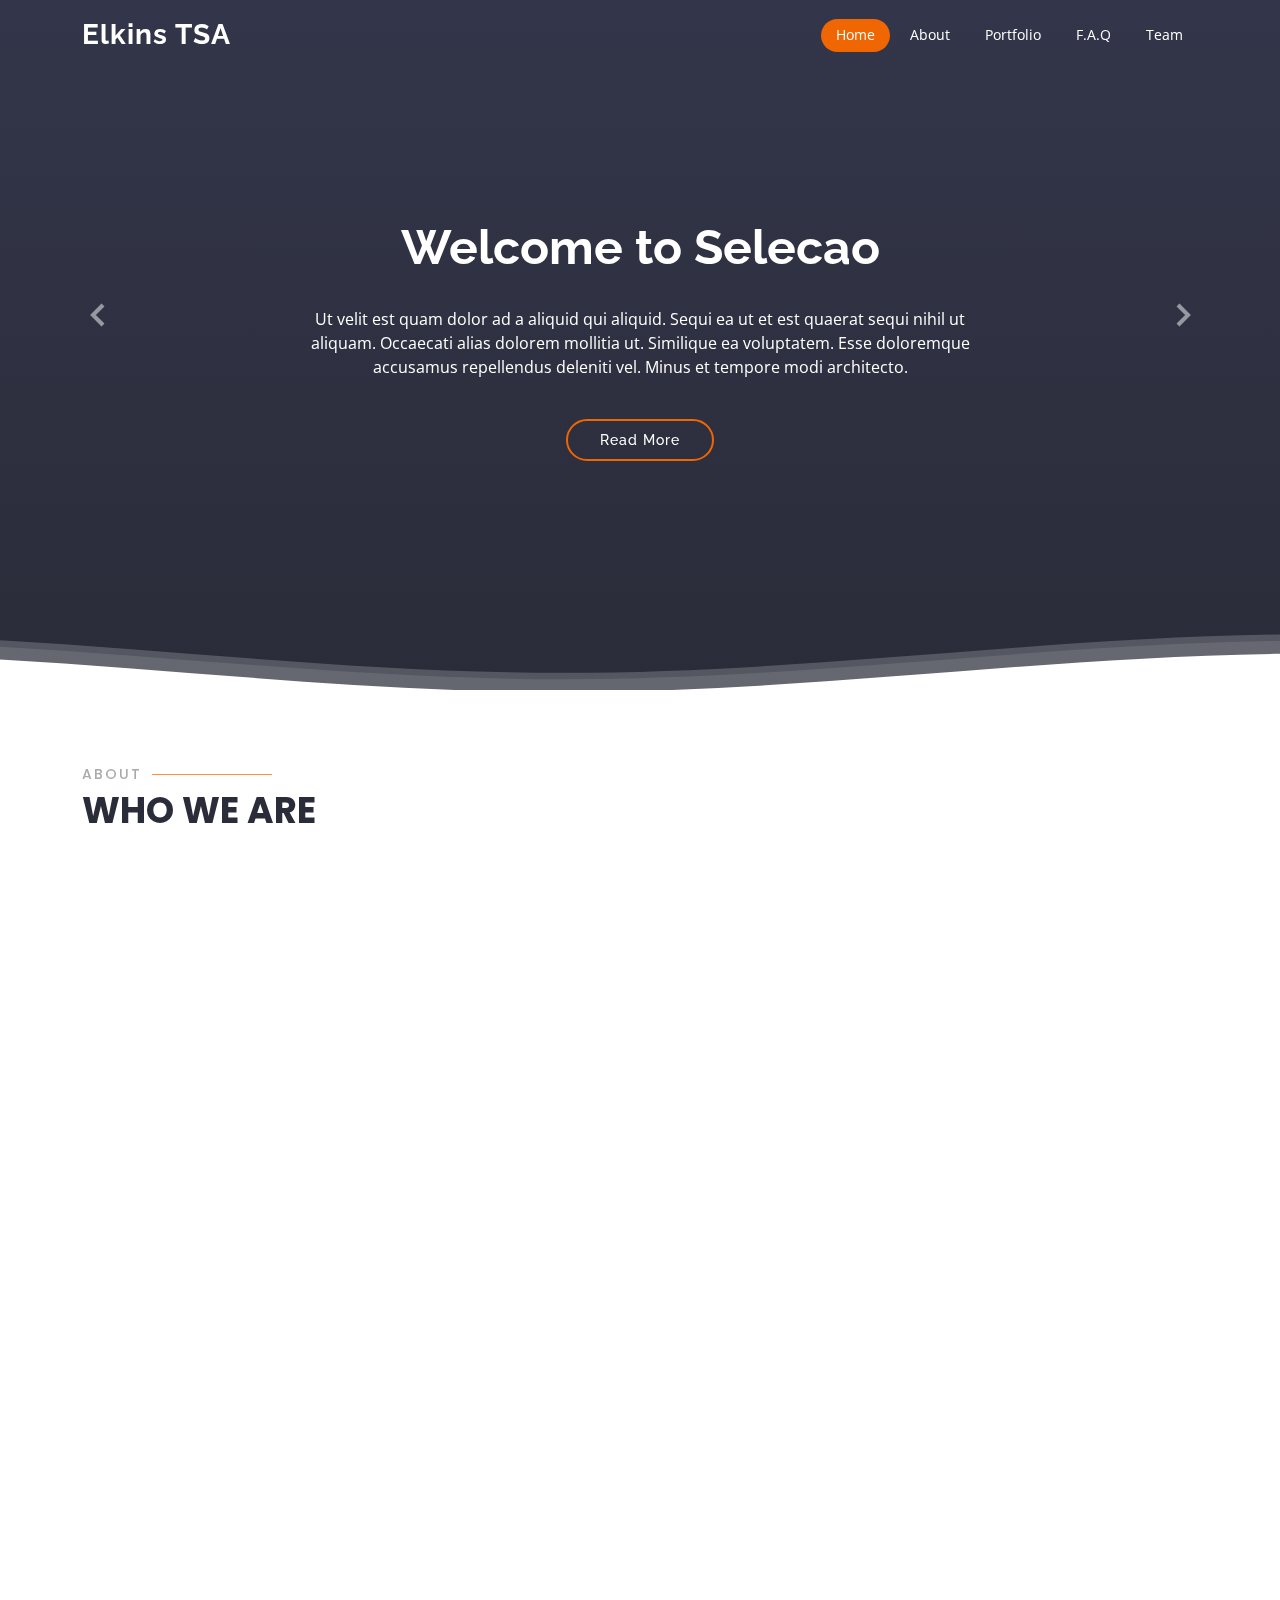
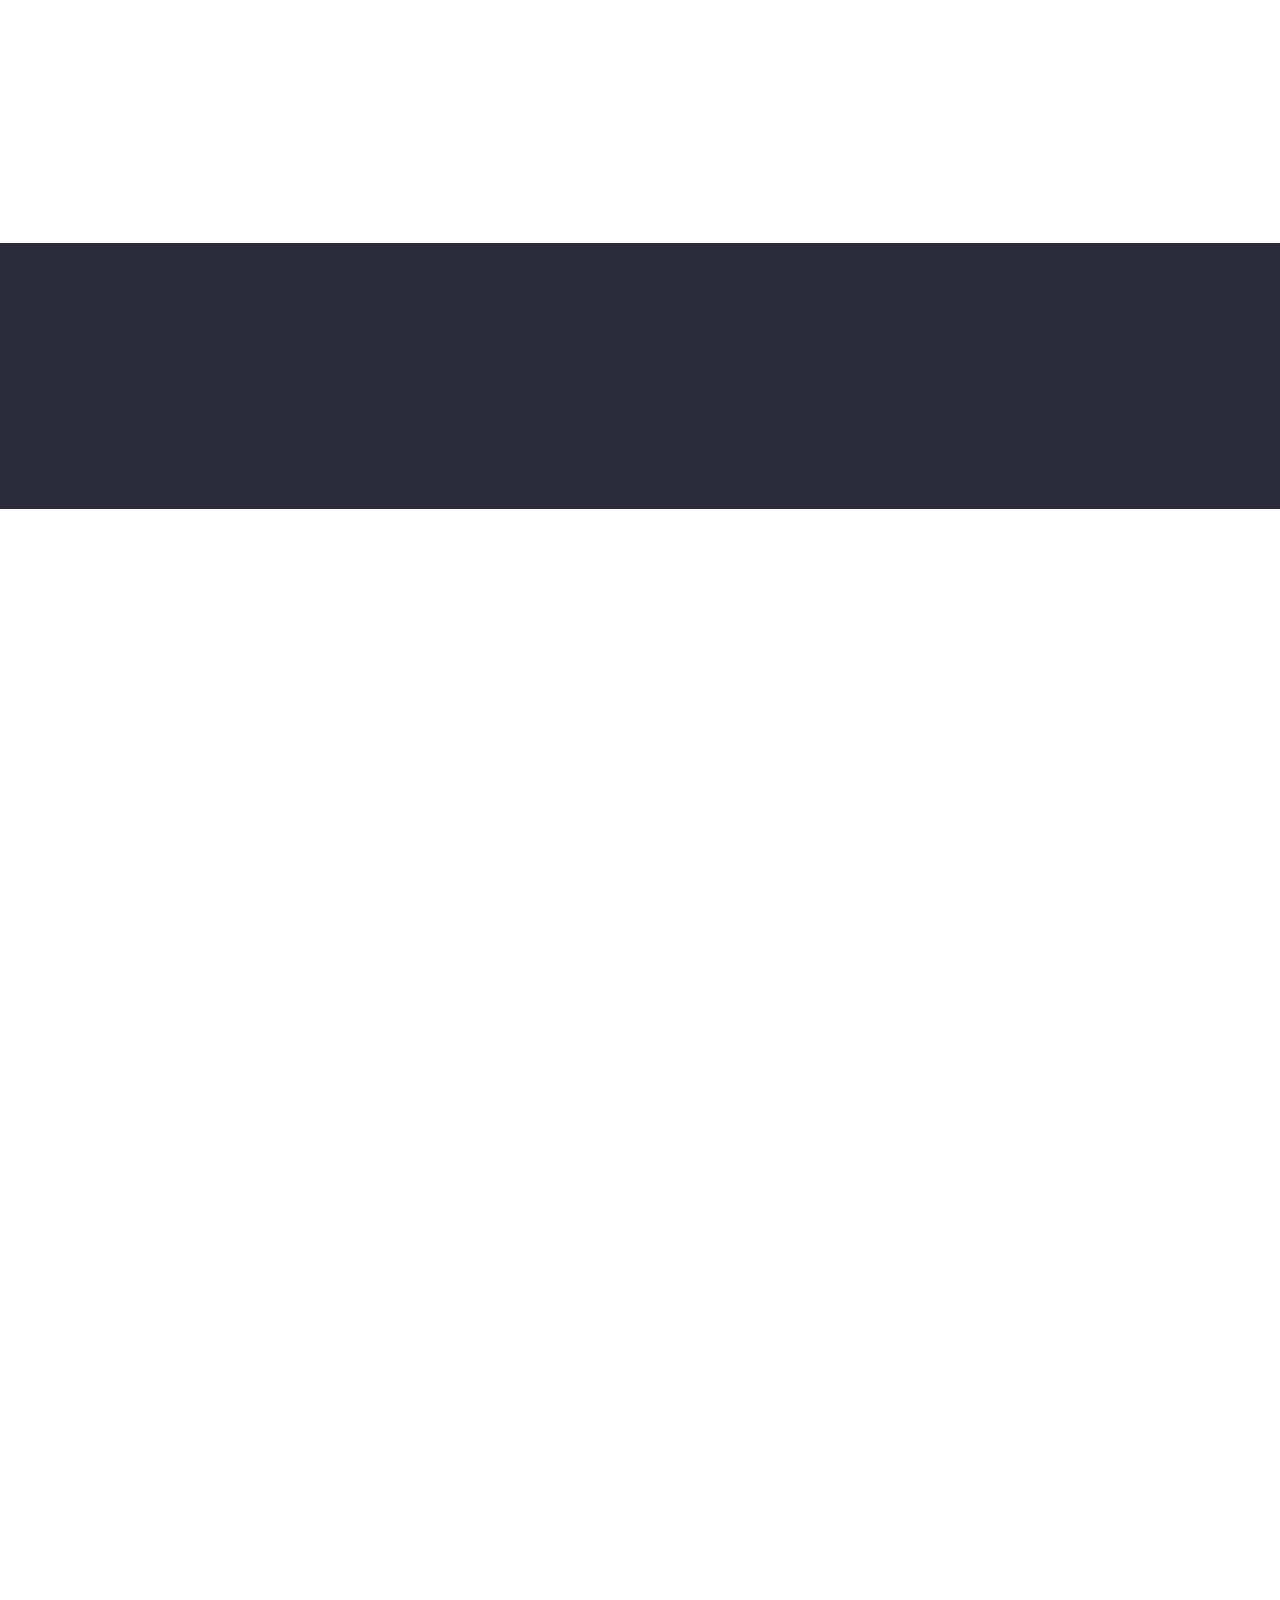
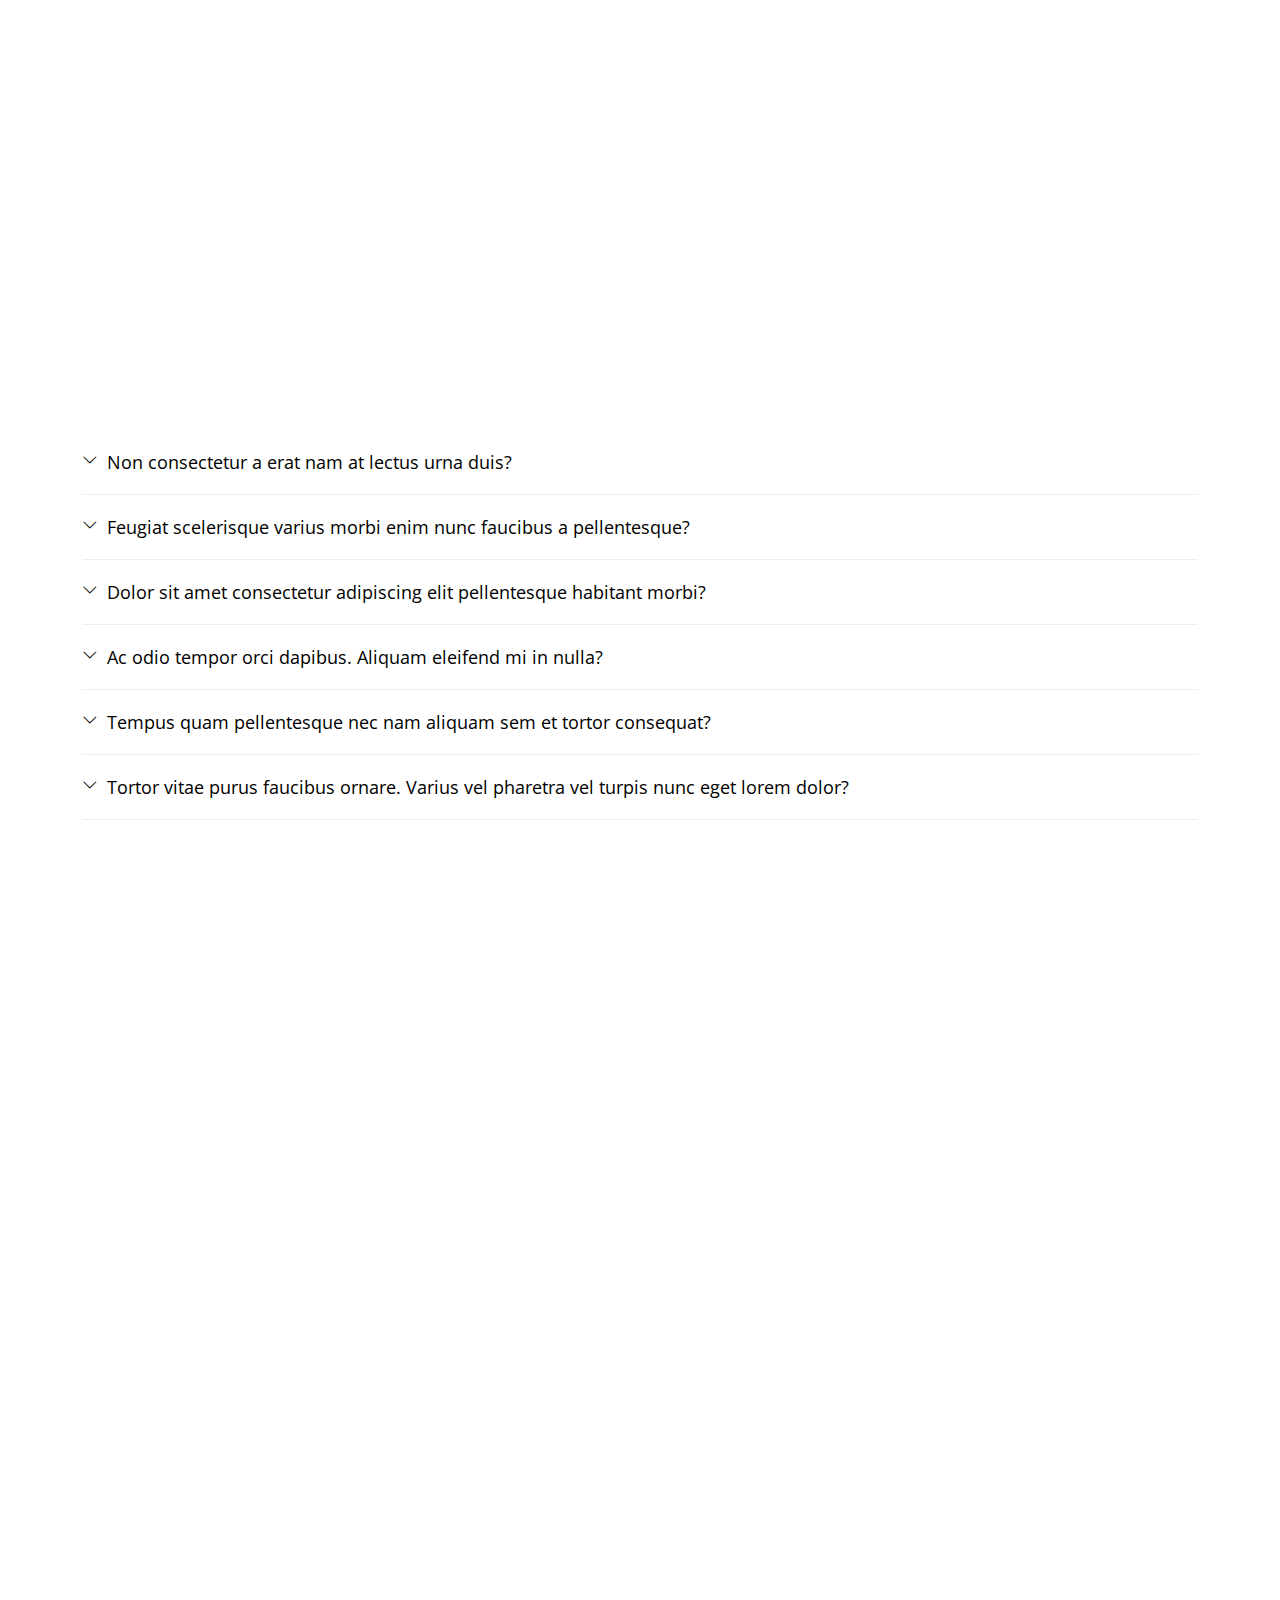
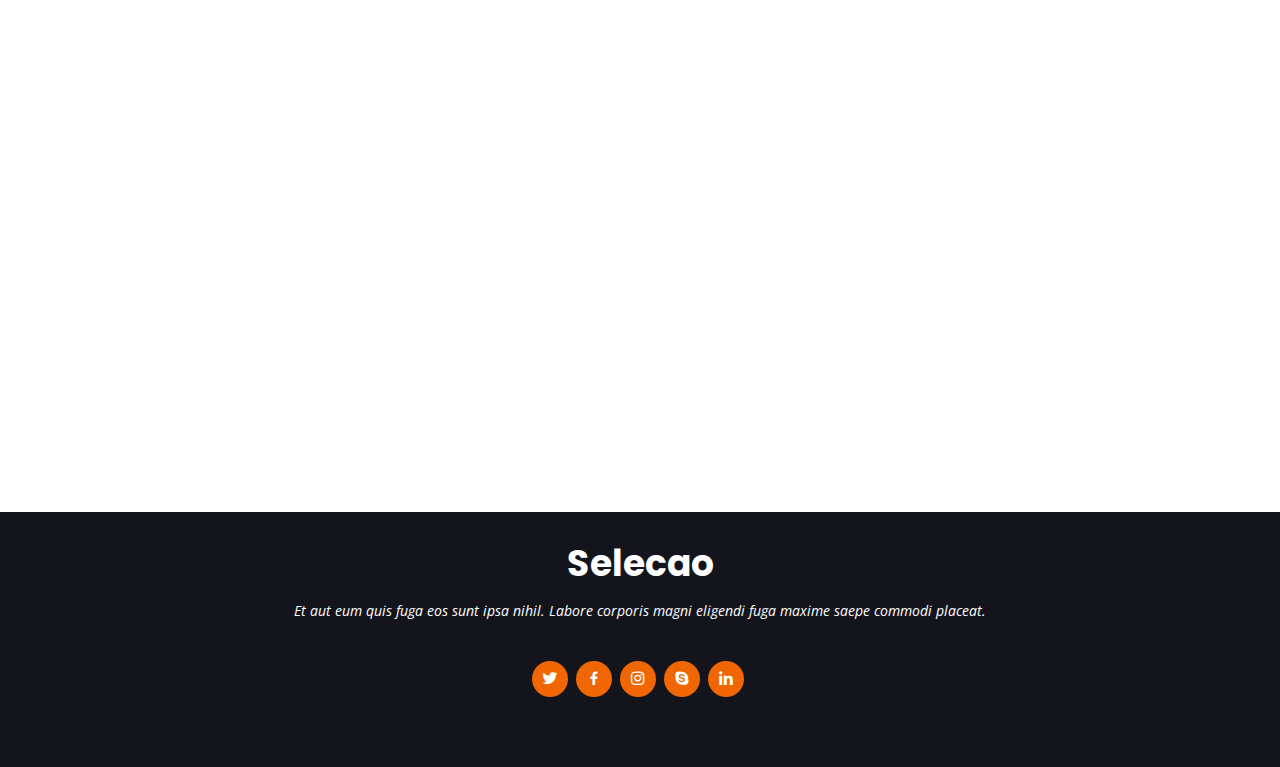
==== commit 92d9b742: "stuff" ====
--- a/public/index.html
+++ b/public/index.html
@@ -26,16 +26,7 @@
   <link href="assets/vendor/remixicon/remixicon.css" rel="stylesheet">
   <link href="assets/vendor/swiper/swiper-bundle.min.css" rel="stylesheet">
 
-  <!-- Template Main CSS File -->
   <link href="assets/css/style.css" rel="stylesheet">
-
-  <!-- =======================================================
-  * Template Name: Selecao
-  * Updated: Jul 27 2023 with Bootstrap v5.3.1
-  * Template URL: https://bootstrapmade.com/selecao-bootstrap-template/
-  * Author: BootstrapMade.com
-  * License: https://bootstrapmade.com/license/
-  ======================================================== -->
 </head>
 
 <body>
@@ -45,7 +36,7 @@
     <div class="container d-flex align-items-center justify-content-between">
 
       <div class="logo">
-        <h1><a href="index.html">Selecao</a></h1>
+        <h1><a href="index.html">Elkins TSA</a></h1>
         <!-- Uncomment below if you prefer to use an image logo -->
         <!-- <a href="index.html"><img src="assets/img/logo.png" alt="" class="img-fluid"></a>-->
       </div>
@@ -54,11 +45,11 @@
         <ul>
           <li><a class="nav-link scrollto active" href="#hero">Home</a></li>
           <li><a class="nav-link scrollto" href="#about">About</a></li>
-          <li><a class="nav-link scrollto" href="#services">Services</a></li>
           <li><a class="nav-link scrollto " href="#portfolio">Portfolio</a></li>
-          <li><a class="nav-link scrollto" href="#pricing">Pricing</a></li>
+          <li><a class="nav-link scrollto" href="#faq">F.A.Q</a></li>
+          <!-- <li><a class="nav-link scrollto" href="#pricing">Pricing</a></li> -->
           <li><a class="nav-link scrollto" href="#team">Team</a></li>
-          <li class="dropdown"><a href="#"><span>Drop Down</span> <i class="bi bi-chevron-down"></i></a>
+          <!-- <li class="dropdown"><a href="#"><span>Drop Down</span> <i class="bi bi-chevron-down"></i></a>
             <ul>
               <li><a href="#">Drop Down 1</a></li>
               <li class="dropdown"><a href="#"><span>Deep Drop Down</span> <i class="bi bi-chevron-right"></i></a>
@@ -76,7 +67,7 @@
             </ul>
           </li>
           <li><a class="nav-link scrollto" href="#contact">Contact</a></li>
-        </ul>
+        </ul> -->
         <i class="bi bi-list mobile-nav-toggle"></i>
       </nav><!-- .navbar -->
 
@@ -328,65 +319,6 @@
       </div>
     </section><!-- End Cta Section -->
 
-    <!-- ======= Services Section ======= -->
-    <section id="services" class="services">
-      <div class="container">
-
-        <div class="section-title" data-aos="zoom-out">
-          <h2>Services</h2>
-          <p>What we do offer</p>
-        </div>
-
-        <div class="row">
-          <div class="col-lg-4 col-md-6">
-            <div class="icon-box" data-aos="zoom-in-left">
-              <div class="icon"><i class="bi bi-briefcase" style="color: #ff689b;"></i></div>
-              <h4 class="title"><a href="">Lorem Ipsum</a></h4>
-              <p class="description">Voluptatum deleniti atque corrupti quos dolores et quas molestias excepturi sint occaecati cupiditate non provident</p>
-            </div>
-          </div>
-          <div class="col-lg-4 col-md-6 mt-5 mt-md-0">
-            <div class="icon-box" data-aos="zoom-in-left" data-aos-delay="100">
-              <div class="icon"><i class="bi bi-book" style="color: #e9bf06;"></i></div>
-              <h4 class="title"><a href="">Dolor Sitema</a></h4>
-              <p class="description">Minim veniam, quis nostrud exercitation ullamco laboris nisi ut aliquip ex ea commodo consequat tarad limino ata</p>
-            </div>
-          </div>
-
-          <div class="col-lg-4 col-md-6 mt-5 mt-lg-0 ">
-            <div class="icon-box" data-aos="zoom-in-left" data-aos-delay="200">
-              <div class="icon"><i class="bi bi-card-checklist" style="color: #3fcdc7;"></i></div>
-              <h4 class="title"><a href="">Sed ut perspiciatis</a></h4>
-              <p class="description">Duis aute irure dolor in reprehenderit in voluptate velit esse cillum dolore eu fugiat nulla pariatur</p>
-            </div>
-          </div>
-          <div class="col-lg-4 col-md-6 mt-5">
-            <div class="icon-box" data-aos="zoom-in-left" data-aos-delay="300">
-              <div class="icon"><i class="bi bi-binoculars" style="color:#41cf2e;"></i></div>
-              <h4 class="title"><a href="">Magni Dolores</a></h4>
-              <p class="description">Excepteur sint occaecat cupidatat non proident, sunt in culpa qui officia deserunt mollit anim id est laborum</p>
-            </div>
-          </div>
-
-          <div class="col-lg-4 col-md-6 mt-5">
-            <div class="icon-box" data-aos="zoom-in-left" data-aos-delay="400">
-              <div class="icon"><i class="bi bi-globe" style="color: #d6ff22;"></i></div>
-              <h4 class="title"><a href="">Nemo Enim</a></h4>
-              <p class="description">At vero eos et accusamus et iusto odio dignissimos ducimus qui blanditiis praesentium voluptatum deleniti atque</p>
-            </div>
-          </div>
-          <div class="col-lg-4 col-md-6 mt-5">
-            <div class="icon-box" data-aos="zoom-in-left" data-aos-delay="500">
-              <div class="icon"><i class="bi bi-clock" style="color: #4680ff;"></i></div>
-              <h4 class="title"><a href="">Eiusmod Tempor</a></h4>
-              <p class="description">Et harum quidem rerum facilis est et expedita distinctio. Nam libero tempore, cum soluta nobis est eligendi</p>
-            </div>
-          </div>
-        </div>
-
-      </div>
-    </section><!-- End Services Section -->
-
     <!-- ======= Portfolio Section ======= -->
     <section id="portfolio" class="portfolio">
       <div class="container">
@@ -499,175 +431,6 @@
 
       </div>
     </section><!-- End Portfolio Section -->
-
-    <!-- ======= Testimonials Section ======= -->
-    <section id="testimonials" class="testimonials">
-      <div class="container">
-
-        <div class="section-title" data-aos="zoom-out">
-          <h2>Testimonials</h2>
-          <p>What they are saying about us</p>
-        </div>
-
-        <div class="testimonials-slider swiper" data-aos="fade-up" data-aos-delay="100">
-          <div class="swiper-wrapper">
-
-            <div class="swiper-slide">
-              <div class="testimonial-item">
-                <p>
-                  <i class="bx bxs-quote-alt-left quote-icon-left"></i>
-                  Proin iaculis purus consequat sem cure digni ssim donec porttitora entum suscipit rhoncus. Accusantium quam, ultricies eget id, aliquam eget nibh et. Maecen aliquam, risus at semper.
-                  <i class="bx bxs-quote-alt-right quote-icon-right"></i>
-                </p>
-                <img src="assets/img/testimonials/testimonials-1.jpg" class="testimonial-img" alt="">
-                <h3>Saul Goodman</h3>
-                <h4>Ceo &amp; Founder</h4>
-              </div>
-            </div><!-- End testimonial item -->
-
-            <div class="swiper-slide">
-              <div class="testimonial-item">
-                <p>
-                  <i class="bx bxs-quote-alt-left quote-icon-left"></i>
-                  Export tempor illum tamen malis malis eram quae irure esse labore quem cillum quid cillum eram malis quorum velit fore eram velit sunt aliqua noster fugiat irure amet legam anim culpa.
-                  <i class="bx bxs-quote-alt-right quote-icon-right"></i>
-                </p>
-                <img src="assets/img/testimonials/testimonials-2.jpg" class="testimonial-img" alt="">
-                <h3>Sara Wilsson</h3>
-                <h4>Designer</h4>
-              </div>
-            </div><!-- End testimonial item -->
-
-            <div class="swiper-slide">
-              <div class="testimonial-item">
-                <p>
-                  <i class="bx bxs-quote-alt-left quote-icon-left"></i>
-                  Enim nisi quem export duis labore cillum quae magna enim sint quorum nulla quem veniam duis minim tempor labore quem eram duis noster aute amet eram fore quis sint minim.
-                  <i class="bx bxs-quote-alt-right quote-icon-right"></i>
-                </p>
-                <img src="assets/img/testimonials/testimonials-3.jpg" class="testimonial-img" alt="">
-                <h3>Jena Karlis</h3>
-                <h4>Store Owner</h4>
-              </div>
-            </div><!-- End testimonial item -->
-
-            <div class="swiper-slide">
-              <div class="testimonial-item">
-                <p>
-                  <i class="bx bxs-quote-alt-left quote-icon-left"></i>
-                  Fugiat enim eram quae cillum dolore dolor amet nulla culpa multos export minim fugiat minim velit minim dolor enim duis veniam ipsum anim magna sunt elit fore quem dolore labore illum veniam.
-                  <i class="bx bxs-quote-alt-right quote-icon-right"></i>
-                </p>
-                <img src="assets/img/testimonials/testimonials-4.jpg" class="testimonial-img" alt="">
-                <h3>Matt Brandon</h3>
-                <h4>Freelancer</h4>
-              </div>
-            </div><!-- End testimonial item -->
-
-            <div class="swiper-slide">
-              <div class="testimonial-item">
-                <p>
-                  <i class="bx bxs-quote-alt-left quote-icon-left"></i>
-                  Quis quorum aliqua sint quem legam fore sunt eram irure aliqua veniam tempor noster veniam enim culpa labore duis sunt culpa nulla illum cillum fugiat legam esse veniam culpa fore nisi cillum quid.
-                  <i class="bx bxs-quote-alt-right quote-icon-right"></i>
-                </p>
-                <img src="assets/img/testimonials/testimonials-5.jpg" class="testimonial-img" alt="">
-                <h3>John Larson</h3>
-                <h4>Entrepreneur</h4>
-              </div>
-            </div><!-- End testimonial item -->
-
-          </div>
-          <div class="swiper-pagination"></div>
-        </div>
-
-      </div>
-    </section><!-- End Testimonials Section -->
-
-    <!-- ======= Pricing Section ======= -->
-    <section id="pricing" class="pricing">
-      <div class="container">
-
-        <div class="section-title" data-aos="zoom-out">
-          <h2>Pricing</h2>
-          <p>Our Competing Prices</p>
-        </div>
-
-        <div class="row">
-
-          <div class="col-lg-3 col-md-6">
-            <div class="box" data-aos="zoom-in">
-              <h3>Free</h3>
-              <h4><sup>$</sup>0<span> / month</span></h4>
-              <ul>
-                <li>Aida dere</li>
-                <li>Nec feugiat nisl</li>
-                <li>Nulla at volutpat dola</li>
-                <li class="na">Pharetra massa</li>
-                <li class="na">Massa ultricies mi</li>
-              </ul>
-              <div class="btn-wrap">
-                <a href="#" class="btn-buy">Buy Now</a>
-              </div>
-            </div>
-          </div>
-
-          <div class="col-lg-3 col-md-6 mt-4 mt-md-0">
-            <div class="box featured" data-aos="zoom-in" data-aos-delay="100">
-              <h3>Business</h3>
-              <h4><sup>$</sup>19<span> / month</span></h4>
-              <ul>
-                <li>Aida dere</li>
-                <li>Nec feugiat nisl</li>
-                <li>Nulla at volutpat dola</li>
-                <li>Pharetra massa</li>
-                <li class="na">Massa ultricies mi</li>
-              </ul>
-              <div class="btn-wrap">
-                <a href="#" class="btn-buy">Buy Now</a>
-              </div>
-            </div>
-          </div>
-
-          <div class="col-lg-3 col-md-6 mt-4 mt-lg-0">
-            <div class="box" data-aos="zoom-in" data-aos-delay="200">
-              <h3>Developer</h3>
-              <h4><sup>$</sup>29<span> / month</span></h4>
-              <ul>
-                <li>Aida dere</li>
-                <li>Nec feugiat nisl</li>
-                <li>Nulla at volutpat dola</li>
-                <li>Pharetra massa</li>
-                <li>Massa ultricies mi</li>
-              </ul>
-              <div class="btn-wrap">
-                <a href="#" class="btn-buy">Buy Now</a>
-              </div>
-            </div>
-          </div>
-
-          <div class="col-lg-3 col-md-6 mt-4 mt-lg-0">
-            <div class="box" data-aos="zoom-in" data-aos-delay="300">
-              <span class="advanced">Advanced</span>
-              <h3>Ultimate</h3>
-              <h4><sup>$</sup>49<span> / month</span></h4>
-              <ul>
-                <li>Aida dere</li>
-                <li>Nec feugiat nisl</li>
-                <li>Nulla at volutpat dola</li>
-                <li>Pharetra massa</li>
-                <li>Massa ultricies mi</li>
-              </ul>
-              <div class="btn-wrap">
-                <a href="#" class="btn-buy">Buy Now</a>
-              </div>
-            </div>
-          </div>
-
-        </div>
-
-      </div>
-    </section><!-- End Pricing Section -->
 
     <!-- ======= F.A.Q Section ======= -->
     <section id="faq" class="faq">
@@ -909,14 +672,10 @@
         <a href="#" class="linkedin"><i class="bx bxl-linkedin"></i></a>
       </div>
       <div class="copyright">
-        &copy; Copyright <strong><span>Selecao</span></strong>. All Rights Reserved
+        <!-- &copy; Copyright <strong><span>Selecao</span></strong>. All Rights Reserved -->
       </div>
       <div class="credits">
-        <!-- All the links in the footer should remain intact. -->
-        <!-- You can delete the links only if you purchased the pro version. -->
-        <!-- Licensing information: https://bootstrapmade.com/license/ -->
-        <!-- Purchase the pro version with working PHP/AJAX contact form: https://bootstrapmade.com/selecao-bootstrap-template/ -->
-        Designed by <a href="https://bootstrapmade.com/">BootstrapMade</a>
+        
       </div>
     </div>
   </footer><!-- End Footer -->
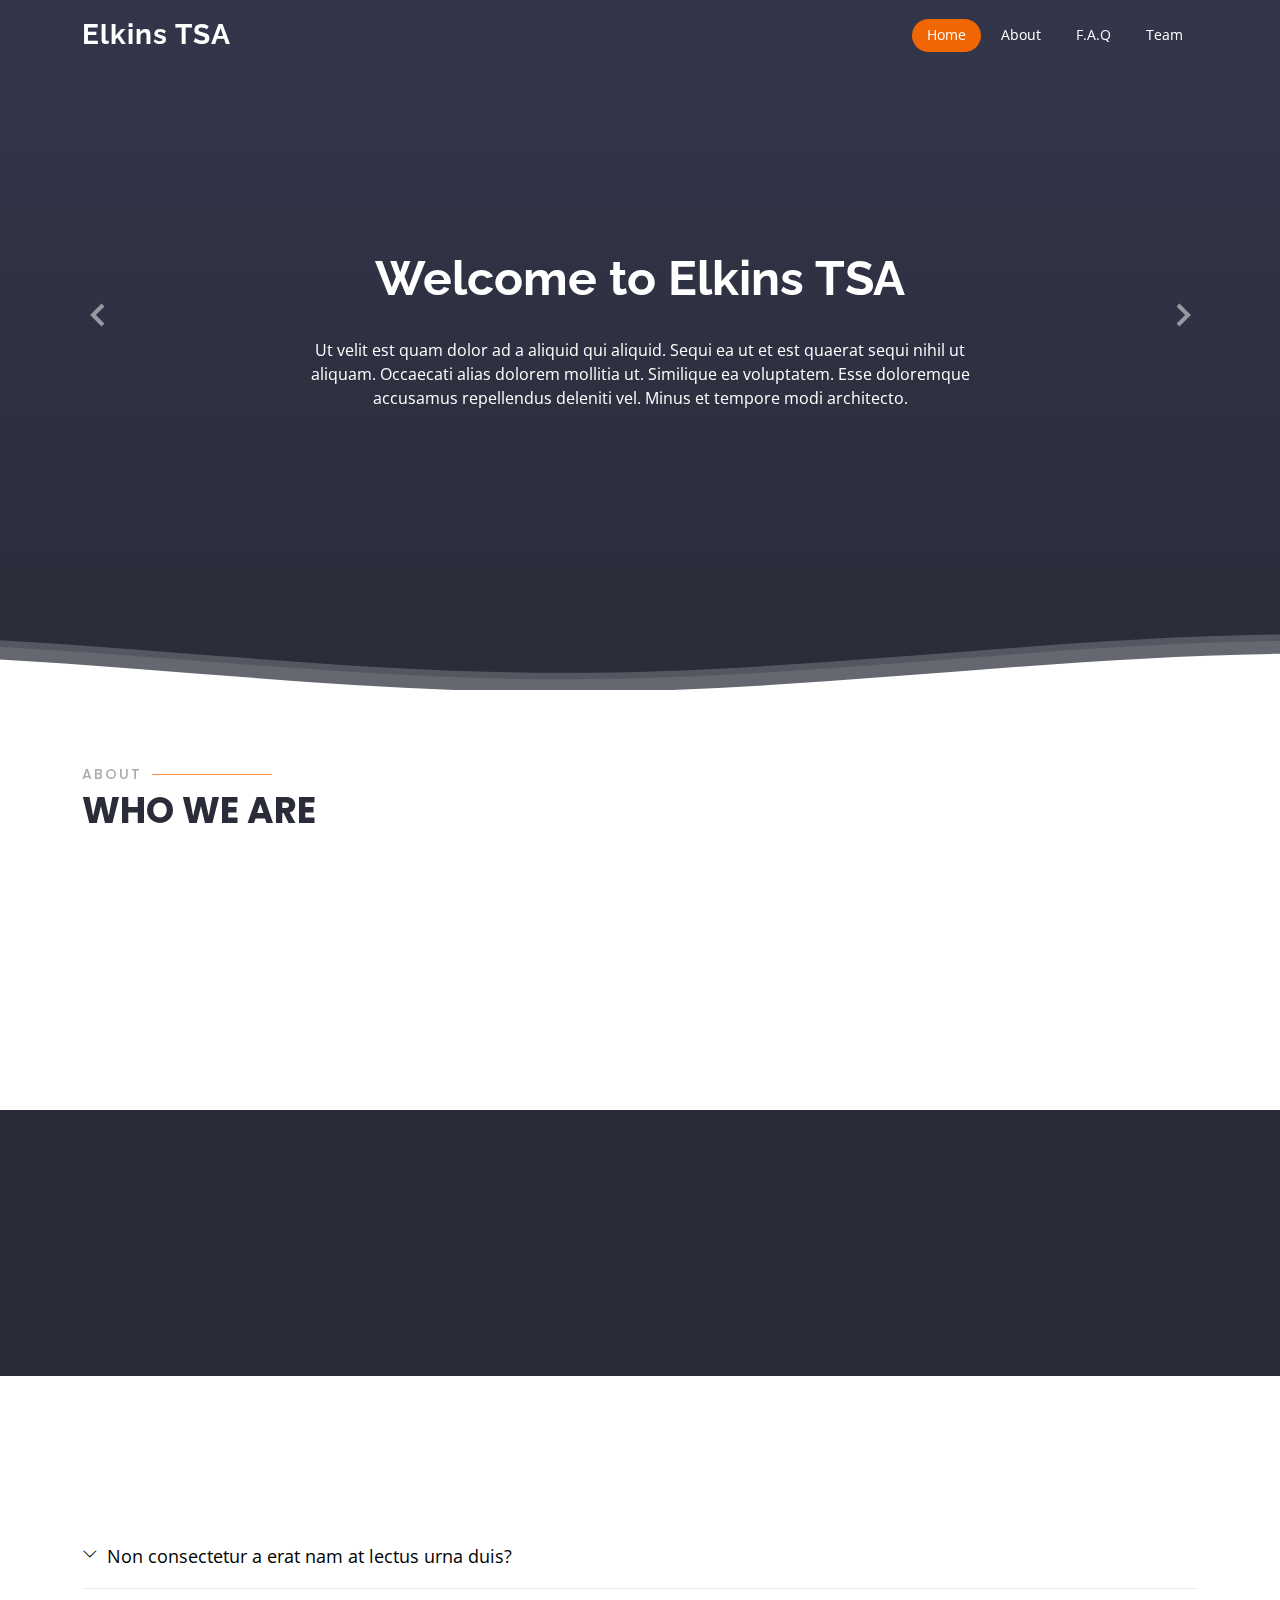
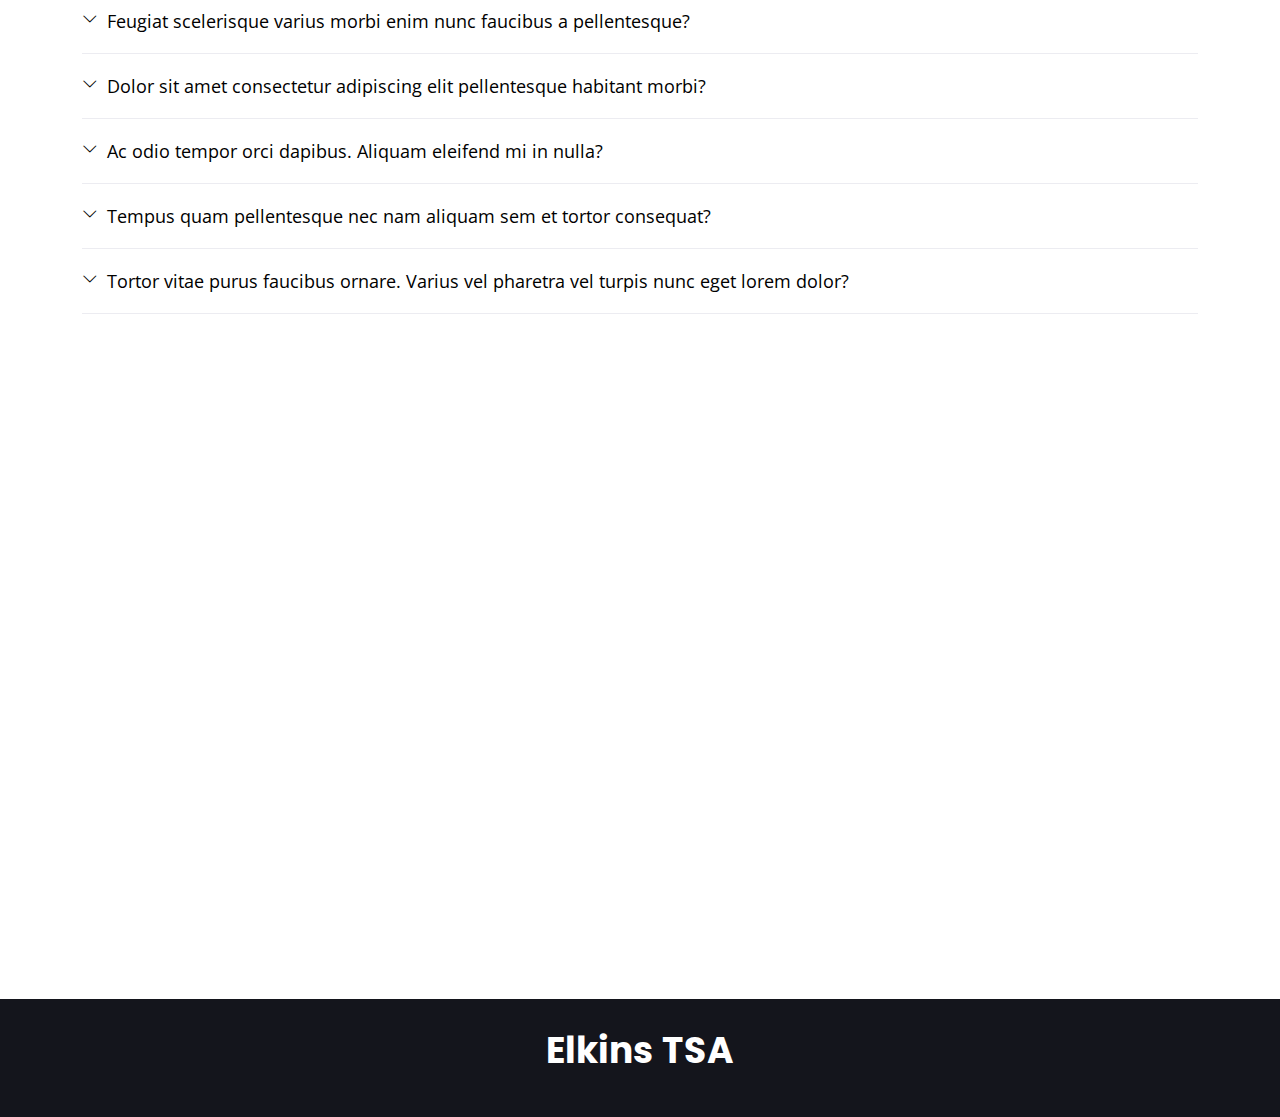
==== commit d01b2e44: "small changes" ====
--- a/public/index.html
+++ b/public/index.html
@@ -45,7 +45,7 @@
         <ul>
           <li><a class="nav-link scrollto active" href="#hero">Home</a></li>
           <li><a class="nav-link scrollto" href="#about">About</a></li>
-          <li><a class="nav-link scrollto " href="#portfolio">Portfolio</a></li>
+          <!-- <li><a class="nav-link scrollto " href="#portfolio">Portfolio</a></li> -->
           <li><a class="nav-link scrollto" href="#faq">F.A.Q</a></li>
           <!-- <li><a class="nav-link scrollto" href="#pricing">Pricing</a></li> -->
           <li><a class="nav-link scrollto" href="#team">Team</a></li>
@@ -81,29 +81,29 @@
       <!-- Slide 1 -->
       <div class="carousel-item active">
         <div class="carousel-container">
-          <h2 class="animate__animated animate__fadeInDown">Welcome to <span>Selecao</span></h2>
+          <h2 class="animate__animated animate__fadeInDown">Welcome to <span>Elkins TSA</span></h2>
           <p class="animate__animated fanimate__adeInUp">Ut velit est quam dolor ad a aliquid qui aliquid. Sequi ea ut et est quaerat sequi nihil ut aliquam. Occaecati alias dolorem mollitia ut. Similique ea voluptatem. Esse doloremque accusamus repellendus deleniti vel. Minus et tempore modi architecto.</p>
-          <a href="#about" class="btn-get-started animate__animated animate__fadeInUp scrollto">Read More</a>
+          <!-- <a href="#about" class="btn-get-started animate__animated animate__fadeInUp scrollto">Read More</a> -->
         </div>
       </div>
 
       <!-- Slide 2 -->
       <div class="carousel-item">
         <div class="carousel-container">
-          <h2 class="animate__animated animate__fadeInDown">Lorem Ipsum Dolor</h2>
+          <h2 class="animate__animated animate__fadeInDown">What is TSA</h2>
           <p class="animate__animated animate__fadeInUp">Ut velit est quam dolor ad a aliquid qui aliquid. Sequi ea ut et est quaerat sequi nihil ut aliquam. Occaecati alias dolorem mollitia ut. Similique ea voluptatem. Esse doloremque accusamus repellendus deleniti vel. Minus et tempore modi architecto.</p>
-          <a href="#about" class="btn-get-started animate__animated animate__fadeInUp scrollto">Read More</a>
+          <!-- <a href="#about" class="btn-get-started animate__animated animate__fadeInUp scrollto">Read More</a> -->
         </div>
       </div>
 
       <!-- Slide 3 -->
-      <div class="carousel-item">
+      <!-- <div class="carousel-item">
         <div class="carousel-container">
           <h2 class="animate__animated animate__fadeInDown">Sequi ea ut et est quaerat</h2>
           <p class="animate__animated animate__fadeInUp">Ut velit est quam dolor ad a aliquid qui aliquid. Sequi ea ut et est quaerat sequi nihil ut aliquam. Occaecati alias dolorem mollitia ut. Similique ea voluptatem. Esse doloremque accusamus repellendus deleniti vel. Minus et tempore modi architecto.</p>
-          <a href="#about" class="btn-get-started animate__animated animate__fadeInUp scrollto">Read More</a>
-        </div>
-      </div>
+          <a href="#about" class="btn-get-started animate__animated animate__fadeInUp scrollto">Read More</a> 
+        </div>
+      </div> -->
 
       <a class="carousel-control-prev" href="#heroCarousel" role="button" data-bs-slide="prev">
         <span class="carousel-control-prev-icon bx bx-chevron-left" aria-hidden="true"></span>
@@ -157,11 +157,9 @@
           </div>
           <div class="col-lg-6 pt-4 pt-lg-0">
             <p>
-              Ullamco laboris nisi ut aliquip ex ea commodo consequat. Duis aute irure dolor in reprehenderit in voluptate
-              velit esse cillum dolore eu fugiat nulla pariatur. Excepteur sint occaecat cupidatat non proident, sunt in
-              culpa qui officia deserunt mollit anim id est laborum.
+              We are thrilled to have you join our community of tech enthusiasts, innovators, and problem-solvers. At TSA, we believe that technology is not just a tool, but a gateway to endless possibilities. Our club is dedicated to fostering a passion for all things tech-related and empowering our members to push the boundaries of innovation.
             </p>
-            <a href="#" class="btn-learn-more">Learn More</a>
+            <!-- <a href="#" class="btn-learn-more">Learn More</a> -->
           </div>
         </div>
 
@@ -169,7 +167,7 @@
     </section><!-- End About Section -->
 
     <!-- ======= Features Section ======= -->
-    <section id="features" class="features">
+    <!-- <section id="features" class="features">
       <div class="container">
 
         <ul class="nav nav-tabs row d-flex">
@@ -300,7 +298,7 @@
         </div>
 
       </div>
-    </section><!-- End Features Section -->
+    </section>End Features Section -->
 
     <!-- ======= Cta Section ======= -->
     <section id="cta" class="cta">
@@ -308,19 +306,19 @@
 
         <div class="row" data-aos="zoom-out">
           <div class="col-lg-9 text-center text-lg-start">
-            <h3>Call To Action</h3>
+            <h3>Come Join Us!</h3>
             <p> Duis aute irure dolor in reprehenderit in voluptate velit esse cillum dolore eu fugiat nulla pariatur. Excepteur sint occaecat cupidatat non proident, sunt in culpa qui officia deserunt mollit anim id est laborum.</p>
           </div>
-          <div class="col-lg-3 cta-btn-container text-center">
+          <!-- <div class="col-lg-3 cta-btn-container text-center">
             <a class="cta-btn align-middle" href="#">Call To Action</a>
-          </div>
+          </div> -->
         </div>
 
       </div>
     </section><!-- End Cta Section -->
 
     <!-- ======= Portfolio Section ======= -->
-    <section id="portfolio" class="portfolio">
+    <!-- <section id="portfolio" class="portfolio">
       <div class="container">
 
         <div class="section-title" data-aos="zoom-out">
@@ -430,7 +428,7 @@
         </div>
 
       </div>
-    </section><!-- End Portfolio Section -->
+    </section>End Portfolio Section -->
 
     <!-- ======= F.A.Q Section ======= -->
     <section id="faq" class="faq">
@@ -518,15 +516,15 @@
               <div class="member-img">
                 <img src="assets/img/team/team-1.jpg" class="img-fluid" alt="">
                 <div class="social">
-                  <a href=""><i class="bi bi-twitter"></i></a>
+                  <!-- <a href=""><i class="bi bi-twitter"></i></a>
                   <a href=""><i class="bi bi-facebook"></i></a>
                   <a href=""><i class="bi bi-instagram"></i></a>
-                  <a href=""><i class="bi bi-linkedin"></i></a>
+                  <a href=""><i class="bi bi-linkedin"></i></a> -->
                 </div>
               </div>
               <div class="member-info">
-                <h4>Walter White</h4>
-                <span>Chief Executive Officer</span>
+                <h4>Vishal Sundaram</h4>
+                <span>President</span>
               </div>
             </div>
           </div>
@@ -536,15 +534,15 @@
               <div class="member-img">
                 <img src="assets/img/team/team-2.jpg" class="img-fluid" alt="">
                 <div class="social">
-                  <a href=""><i class="bi bi-twitter"></i></a>
+                  <!-- <a href=""><i class="bi bi-twitter"></i></a>
                   <a href=""><i class="bi bi-facebook"></i></a>
                   <a href=""><i class="bi bi-instagram"></i></a>
-                  <a href=""><i class="bi bi-linkedin"></i></a>
+                  <a href=""><i class="bi bi-linkedin"></i></a> -->
                 </div>
               </div>
               <div class="member-info">
-                <h4>Sarah Jhonson</h4>
-                <span>Product Manager</span>
+                <h4>Joshua Bello</h4>
+                <span>Vice President</span>
               </div>
             </div>
           </div>
@@ -554,15 +552,15 @@
               <div class="member-img">
                 <img src="assets/img/team/team-3.jpg" class="img-fluid" alt="">
                 <div class="social">
-                  <a href=""><i class="bi bi-twitter"></i></a>
+                  <!-- <a href=""><i class="bi bi-twitter"></i></a>
                   <a href=""><i class="bi bi-facebook"></i></a>
                   <a href=""><i class="bi bi-instagram"></i></a>
-                  <a href=""><i class="bi bi-linkedin"></i></a>
+                  <a href=""><i class="bi bi-linkedin"></i></a> -->
                 </div>
               </div>
               <div class="member-info">
-                <h4>William Anderson</h4>
-                <span>CTO</span>
+                <h4>Jayvyn Zachariah</h4>
+                <span>General Manager</span>
               </div>
             </div>
           </div>
@@ -572,15 +570,15 @@
               <div class="member-img">
                 <img src="assets/img/team/team-4.jpg" class="img-fluid" alt="">
                 <div class="social">
-                  <a href=""><i class="bi bi-twitter"></i></a>
+                  <!-- <a href=""><i class="bi bi-twitter"></i></a>
                   <a href=""><i class="bi bi-facebook"></i></a>
                   <a href=""><i class="bi bi-instagram"></i></a>
-                  <a href=""><i class="bi bi-linkedin"></i></a>
+                  <a href=""><i class="bi bi-linkedin"></i></a> -->
                 </div>
               </div>
               <div class="member-info">
-                <h4>Amanda Jepson</h4>
-                <span>Accountant</span>
+                <h4>Allen Mikhailov</h4>
+                <span>Project Manager</span>
               </div>
             </div>
           </div>
@@ -591,7 +589,7 @@
     </section><!-- End Team Section -->
 
     <!-- ======= Contact Section ======= -->
-    <section id="contact" class="contact">
+    <!-- <section id="contact" class="contact">
       <div class="container">
 
         <div class="section-title" data-aos="zoom-out">
@@ -655,21 +653,21 @@
         </div>
 
       </div>
-    </section><!-- End Contact Section -->
+    </section>End Contact Section -->
 
   </main><!-- End #main -->
 
   <!-- ======= Footer ======= -->
   <footer id="footer">
     <div class="container">
-      <h3>Selecao</h3>
-      <p>Et aut eum quis fuga eos sunt ipsa nihil. Labore corporis magni eligendi fuga maxime saepe commodi placeat.</p>
-      <div class="social-links">
+      <h3>Elkins TSA</h3>
+      <!-- <p>Et aut eum quis fuga eos sunt ipsa nihil. Labore corporis magni eligendi fuga maxime saepe commodi placeat.</p> -->
+      <!-- <div class="social-links">
         <a href="#" class="twitter"><i class="bx bxl-twitter"></i></a>
         <a href="#" class="facebook"><i class="bx bxl-facebook"></i></a>
         <a href="#" class="instagram"><i class="bx bxl-instagram"></i></a>
         <a href="#" class="google-plus"><i class="bx bxl-skype"></i></a>
-        <a href="#" class="linkedin"><i class="bx bxl-linkedin"></i></a>
+        <a href="#" class="linkedin"><i class="bx bxl-linkedin"></i></a> -->
       </div>
       <div class="copyright">
         <!-- &copy; Copyright <strong><span>Selecao</span></strong>. All Rights Reserved -->
